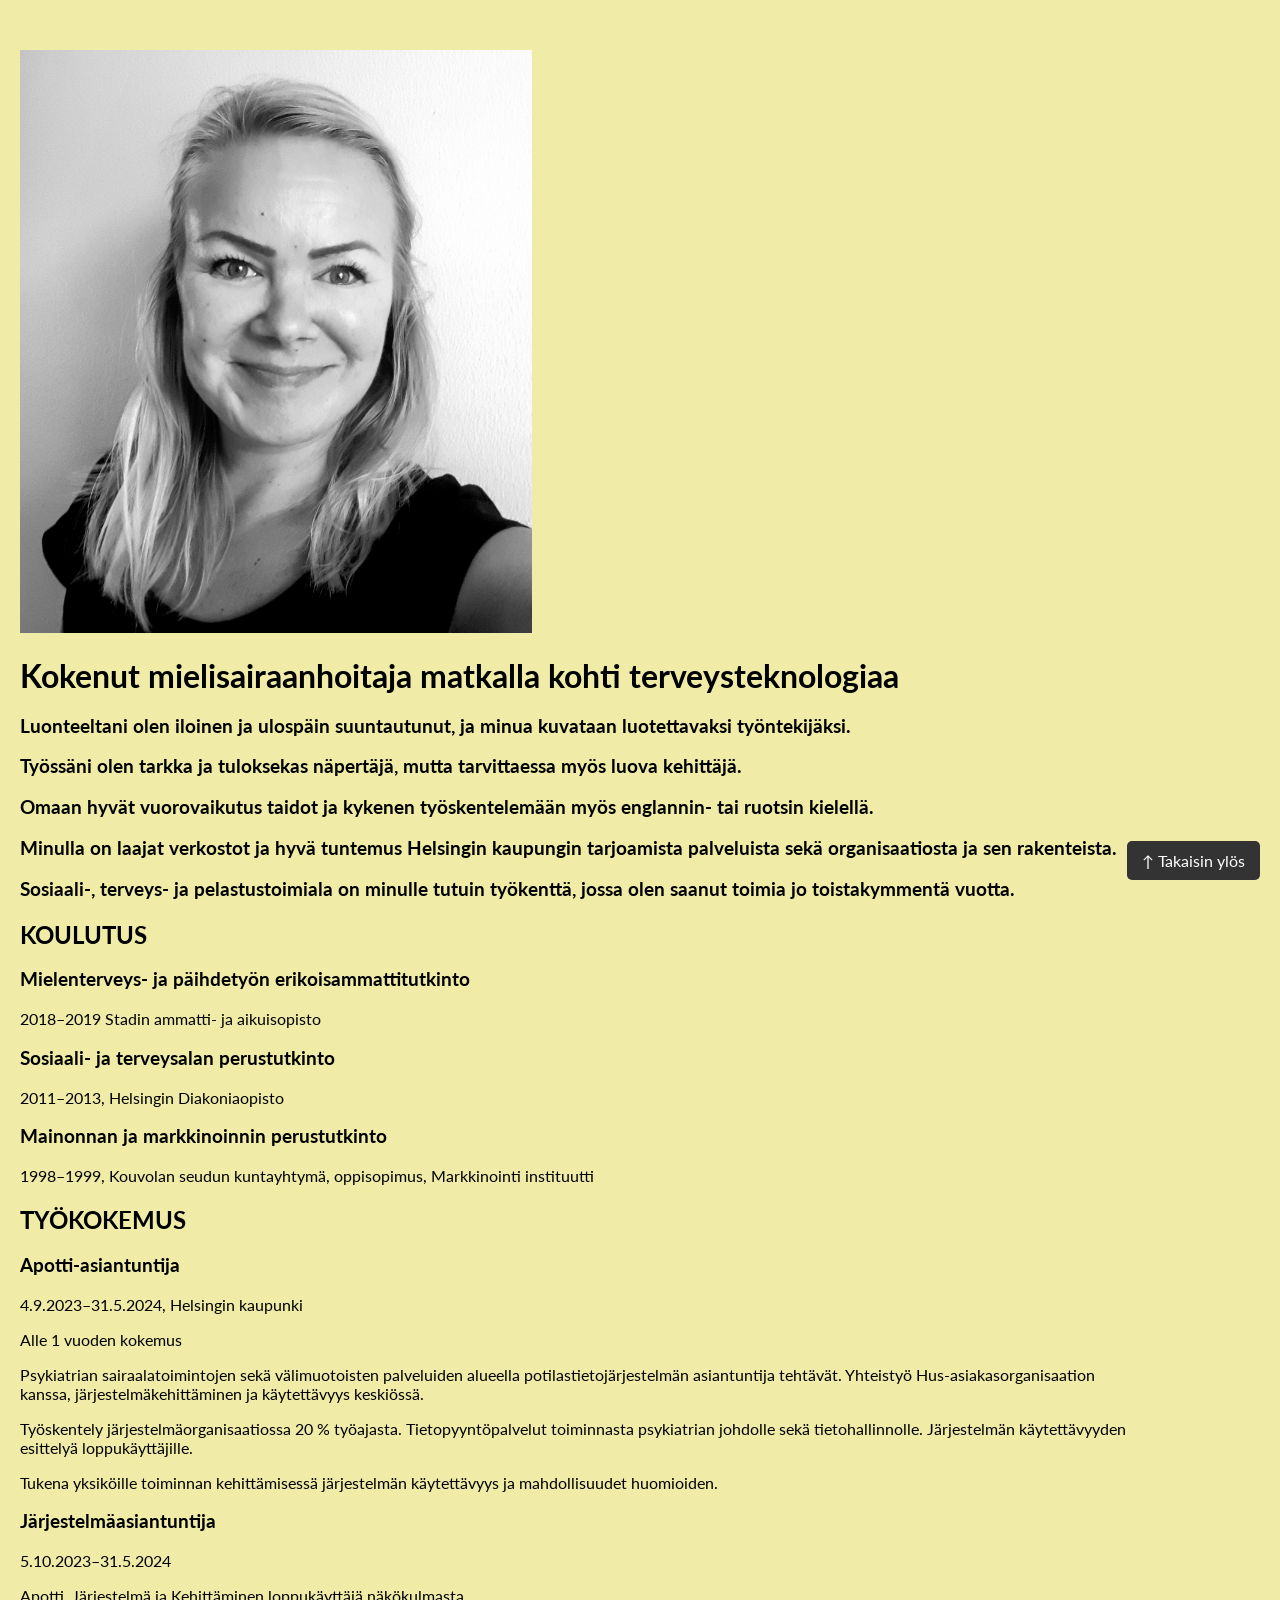
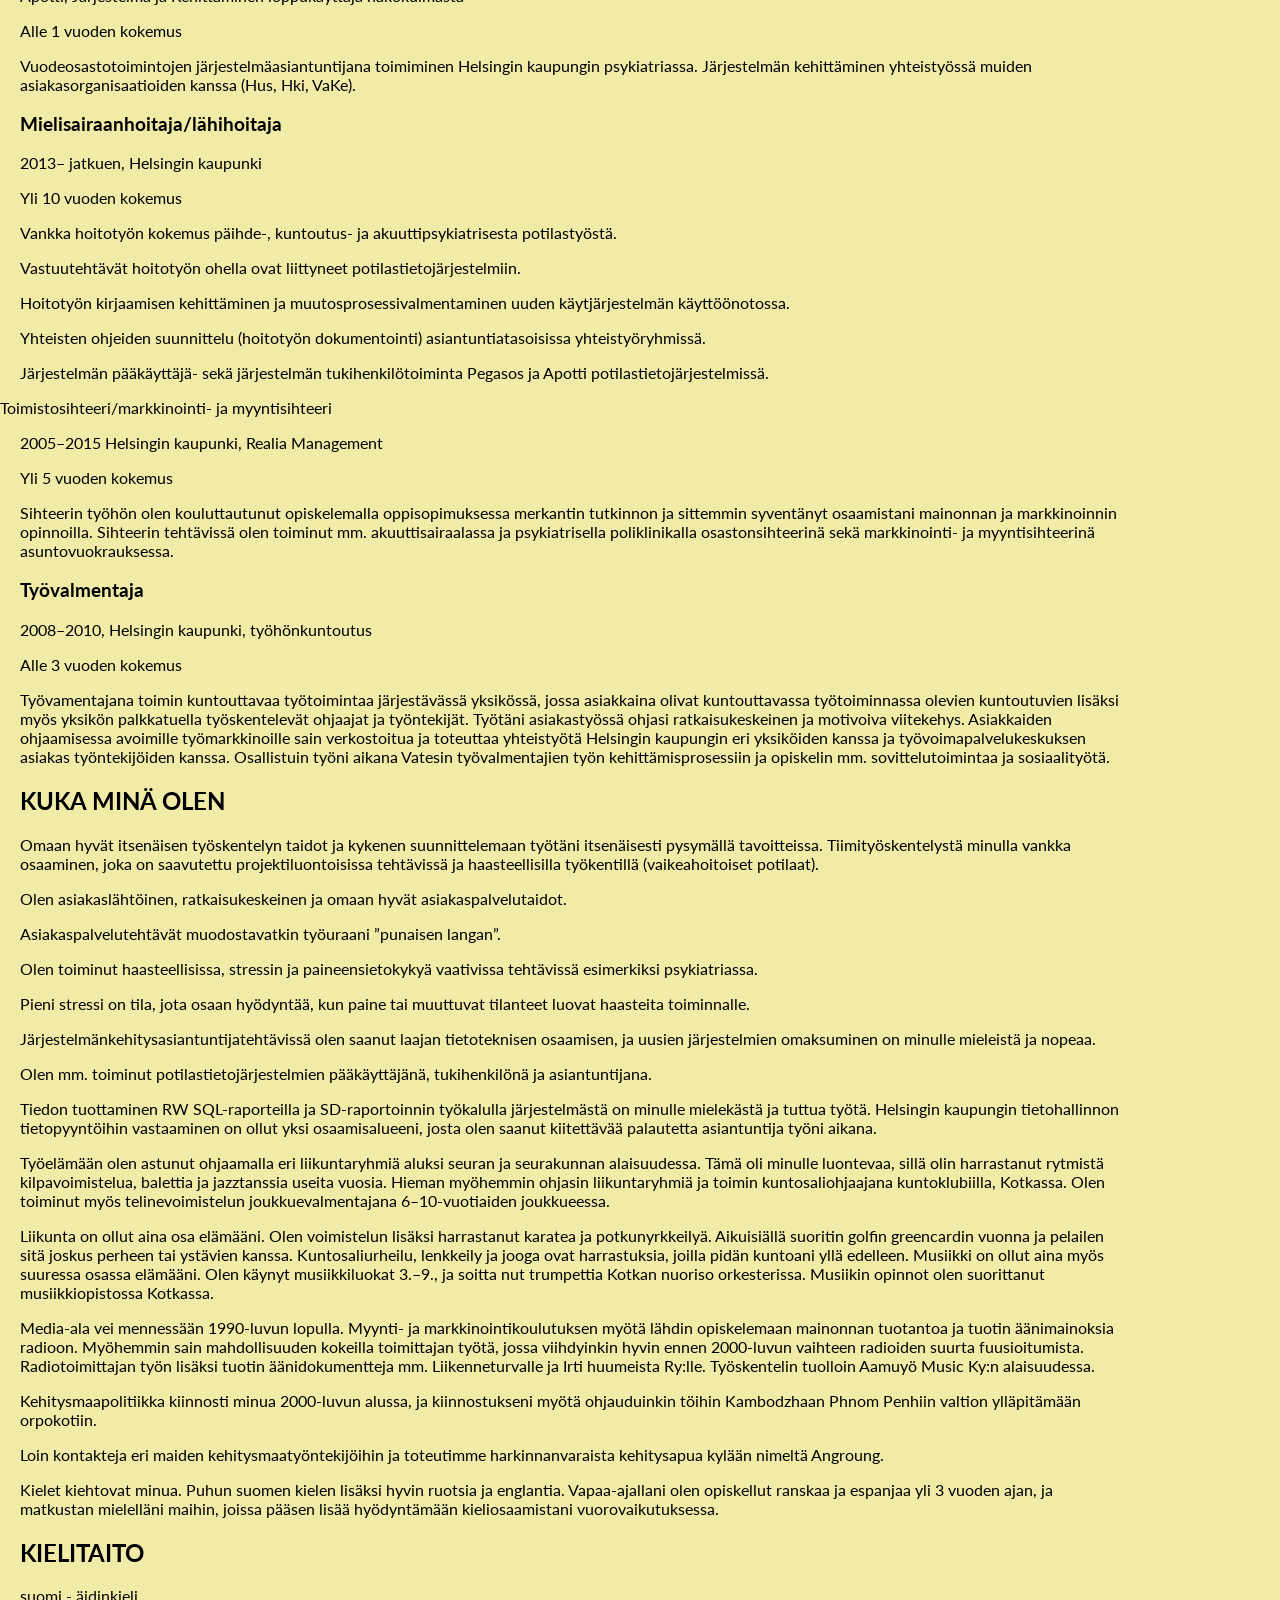
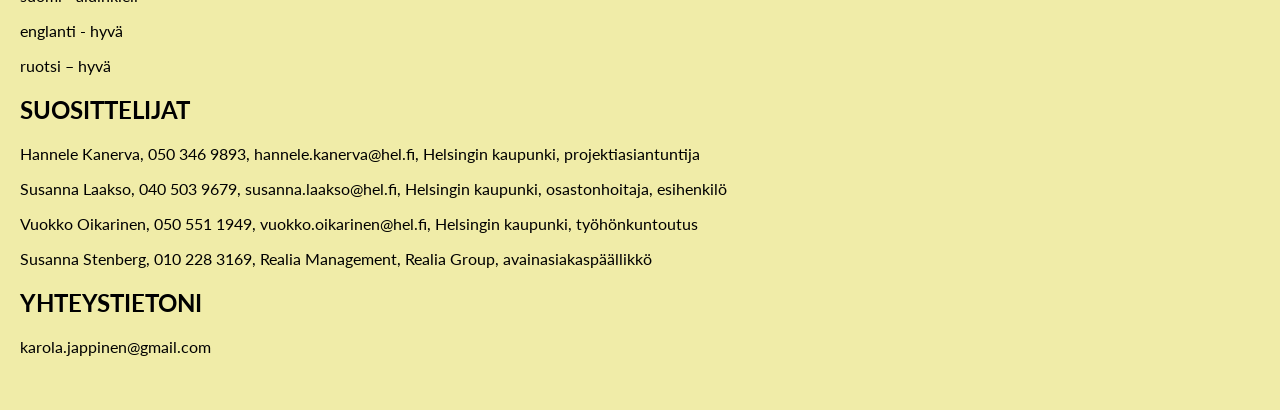
==== index.html @ 5846904f "Update index.html" ====
<!DOCTYPE html>
<html lang="fi">
<head>
  <meta charset="UTF-8">
  <meta name="viewport" content="width=device-width, initial-scale=1.0">
  <title>Karola CV</title>
 <a id="top"></a>  

  <link href="https://fonts.googleapis.com/css2?family=Lato&display=swap" rel="stylesheet">


  <link href="style.css" rel="stylesheet">

  <style>
 
    body {
      font-family: 'Lato', sans-serif;
      background-color: #F0ECA8;
      margin: 0;
      padding: 0;
    }
    h1, h3 {
      margin-left: 20px;
      margin-right: 150px;
    }
    img {
      margin-left: 20px;
      margin-top: 50px;
      width: 40%;
      height: auto;
    }
  </style>
</head>


  <img src="omakuva.jpg" alt="omakuva">
   <main>
    <h1 style="margin-top: 20px; margin-right: 150px; margin-bottom: 20px; margin-left: 20px;">Kokenut mielisairaanhoitaja matkalla kohti terveysteknologiaa</h1>
    <p class>

   
     
       <p></p>
      <h3 style="margin-left: 20px; margin-right: 150px;">Luonteeltani olen iloinen ja ulospäin suuntautunut, ja minua kuvataan luotettavaksi työntekijäksi.</h3>
     <h3 style="margin-left: 20px; margin-right: 150px;">Työssäni olen tarkka ja tuloksekas näpertäjä, mutta tarvittaessa myös luova kehittäjä.</h3>
      <h3 style="margin-left: 20px; margin-right: 150px;">Omaan hyvät vuorovaikutus taidot ja kykenen työskentelemään myös englannin- tai ruotsin kielellä.</h3>  
      <h3 style="margin-left: 20px; margin-right: 150px;">Minulla on laajat verkostot ja hyvä tuntemus Helsingin kaupungin tarjoamista palveluista sekä organisaatiosta ja sen rakenteista.</h3>
     <h3 style="margin-left: 20px; margin-right: 150px;">Sosiaali-, terveys- ja pelastustoimiala on minulle tutuin työkenttä, jossa olen saanut toimia jo toistakymmentä vuotta.</h3>
        <p></p>
        <p></p>
       
      <h2 style="margin-left: 20px; margin-right: 150px;">KOULUTUS</h2>
 
        <p></p>
<h3 style="margin-left: 20px; margin-right: 150px;">Mielenterveys- ja päihdetyön erikoisammattitutkinto</h3>
<p style="margin-left: 20px; margin-right: 150px;">2018–2019 Stadin ammatti- ja aikuisopisto</p>
    <p></p>
<h3 style="margin-left: 20px; margin-right: 150px;">Sosiaali- ja terveysalan perustutkinto</h3>
<p style="margin-left: 20px; margin-right: 150px;">2011–2013, Helsingin Diakoniaopisto</p>
    <p></p>
<h3 style="margin-left: 20px; margin-right: 150px;">Mainonnan ja markkinoinnin perustutkinto</h3>
<p style="margin-left: 20px; margin-right: 150px;">1998–1999, Kouvolan seudun kuntayhtymä, oppisopimus,  Markkinointi instituutti</p>
<p></p>
        <p></p>
<h2 style="margin-left: 20px; margin-right: 150px;">TYÖKOKEMUS</h2>
 <h2class="style="text-align:left">
       <p></p>
<h3 style="margin-left: 20px; margin-right: 150px;">Apotti-asiantuntija</h3>
<p style="margin-left: 20px; margin-right: 150px;">4.9.2023–31.5.2024, Helsingin kaupunki</p>
<p style="margin-left: 20px; margin-right: 150px;">Alle 1 vuoden kokemus</p>
 <p style="margin-left: 20px; margin-right: 150px;">Psykiatrian sairaalatoimintojen sekä välimuotoisten palveluiden alueella potilastietojärjestelmän asiantuntija tehtävät. Yhteistyö Hus-asiakasorganisaation kanssa, järjestelmäkehittäminen ja käytettävyys keskiössä.</p>
 <p style="margin-left: 20px; margin-right: 150px;">Työskentely järjestelmäorganisaatiossa 20 % työajasta. Tietopyyntöpalvelut toiminnasta psykiatrian johdolle sekä tietohallinnolle. Järjestelmän käytettävyyden esittelyä loppukäyttäjille.</p>
 <p style="margin-left: 20px; margin-right: 150px;">Tukena yksiköille toiminnan kehittämisessä järjestelmän käytettävyys ja mahdollisuudet huomioiden.</p>
  <p></p>
       
<h3 style="margin-left: 20px; margin-right: 150px;">Järjestelmäasiantuntija</h3>
<p style="margin-left: 20px; margin-right: 150px;">5.10.2023–31.5.2024</p>
<p style="margin-left: 20px; margin-right: 150px;">Apotti, Järjestelmä ja Kehittäminen loppukäyttäjä näkökulmasta</p>
<p style="margin-left: 20px; margin-right: 150px;">Alle 1 vuoden kokemus</p>
<p></p>
<p style="margin-left: 20px; margin-right: 150px;">Vuodeosastotoimintojen järjestelmäasiantuntijana toimiminen Helsingin kaupungin psykiatriassa.
Järjestelmän kehittäminen yhteistyössä muiden asiakasorganisaatioiden kanssa (Hus, Hki, VaKe).</p>
<p></p>
       
<h3 style="margin-left: 20px; margin-right: 150px;">Mielisairaanhoitaja/lähihoitaja</h3>
<p style="margin-left: 20px; margin-right: 150px;">2013– jatkuen, Helsingin kaupunki</p>
<p style="margin-left: 20px; margin-right: 150px;">Yli 10 vuoden kokemus</p>
<p></p>      
<p style="margin-left: 20px; margin-right: 150px;">Vankka hoitotyön kokemus päihde-, kuntoutus- ja akuuttipsykiatrisesta potilastyöstä.</p>
<p style="margin-left: 20px; margin-right: 150px;">Vastuutehtävät hoitotyön ohella ovat liittyneet potilastietojärjestelmiin.</p>
<p style="margin-left: 20px; margin-right: 150px;">Hoitotyön kirjaamisen kehittäminen ja muutosprosessivalmentaminen uuden käytjärjestelmän käyttöönotossa.</p>
<p style="margin-left: 20px; margin-right: 150px;">Yhteisten ohjeiden suunnittelu (hoitotyön dokumentointi) asiantuntiatasoisissa yhteistyöryhmissä.</p>
<p style="margin-left: 20px; margin-right: 150px;">Järjestelmän pääkäyttäjä- sekä järjestelmän tukihenkilötoiminta Pegasos ja Apotti potilastietojärjestelmissä.</p>
<p></p
     
<h3 style="margin-left: 20px; margin-right: 150px;">Toimistosihteeri/markkinointi- ja myyntisihteeri</h3>
<p style="margin-left: 20px; margin-right: 150px;">2005–2015 Helsingin kaupunki, Realia Management</p>
<p style="margin-left: 20px; margin-right: 150px;">Yli 5 vuoden kokemus</p>
<p></p>
<p style="margin-left: 20px; margin-right: 150px;">Sihteerin työhön olen kouluttautunut opiskelemalla oppisopimuksessa merkantin tutkinnon ja sittemmin syventänyt osaamistani mainonnan ja markkinoinnin opinnoilla.
Sihteerin tehtävissä olen toiminut mm. akuuttisairaalassa ja psykiatrisella poliklinikalla osastonsihteerinä sekä markkinointi- ja myyntisihteerinä asuntovuokrauksessa.</p>
<p></p>
       
<h3 style="margin-left: 20px; margin-right: 150px;">Työvalmentaja</h3>
<p style="margin-left: 20px; margin-right: 150px;">2008–2010, Helsingin kaupunki, työhönkuntoutus</p>
<p style="margin-left: 20px; margin-right: 150px;">Alle 3 vuoden kokemus</p>
<p></p>
<p style="margin-left: 20px; margin-right: 150px;">Työvamentajana toimin kuntouttavaa työtoimintaa järjestävässä yksikössä, jossa asiakkaina olivat kuntouttavassa työtoiminnassa olevien kuntoutuvien lisäksi myös
yksikön palkkatuella työskentelevät ohjaajat ja työntekijät. Työtäni asiakastyössä ohjasi ratkaisukeskeinen ja motivoiva viitekehys.
Asiakkaiden ohjaamisessa avoimille työmarkkinoille sain verkostoitua ja toteuttaa yhteistyötä Helsingin kaupungin eri yksiköiden kanssa ja työvoimapalvelukeskuksen asiakas
työntekijöiden kanssa. Osallistuin työni aikana Vatesin työvalmentajien työn kehittämisprosessiin ja opiskelin mm. sovittelutoimintaa ja sosiaalityötä.</p>
<p></p>

<h2 style="margin-left: 20px; margin-right: 150px;">KUKA MINÄ OLEN</h2>
   <p style="margin-left: 20px; margin-right: 150px;">Omaan hyvät itsenäisen työskentelyn taidot ja kykenen suunnittelemaan työtäni itsenäisesti pysymällä tavoitteissa.
        Tiimityöskentelystä minulla vankka osaaminen, joka on saavutettu projektiluontoisissa tehtävissä ja haasteellisilla työkentillä (vaikeahoitoiset potilaat).</p>
        <p style="margin-left: 20px; margin-right: 150px;">Olen asiakaslähtöinen, ratkaisukeskeinen ja omaan hyvät asiakaspalvelutaidot.
        <p style="margin-left: 20px; margin-right: 150px;">Asiakaspalvelutehtävät muodostavatkin työuraani ”punaisen langan”.</p>
        <p style="margin-left: 20px; margin-right: 150px;">Olen toiminut haasteellisissa, stressin ja paineensietokykyä vaativissa tehtävissä esimerkiksi psykiatriassa. </p>
        <p style="margin-left: 20px; margin-right: 150px;">Pieni stressi on tila, jota osaan hyödyntää, kun paine tai muuttuvat tilanteet luovat haasteita toiminnalle.</p>
    <p style="margin-left: 20px; margin-right: 150px;">Järjestelmänkehitysasiantuntijatehtävissä olen saanut laajan tietoteknisen osaamisen, ja uusien järjestelmien omaksuminen on minulle mieleistä ja nopeaa.</p>
        <p style="margin-left: 20px; margin-right: 150px;">Olen mm. toiminut potilastietojärjestelmien pääkäyttäjänä, tukihenkilönä ja asiantuntijana.</p>
       
        <p style="margin-left: 20px; margin-right: 150px;">Tiedon tuottaminen RW SQL-raporteilla ja SD-raportoinnin työkalulla järjestelmästä on minulle mielekästä ja tuttua työtä. Helsingin kaupungin tietohallinnon tietopyyntöihin vastaaminen on ollut yksi osaamisalueeni, josta olen saanut kiitettävää palautetta asiantuntija työni aikana.</p>
<p></p> <p></p>
       
        <p style="margin-left: 20px; margin-right: 150px;">Työelämään olen astunut ohjaamalla eri liikuntaryhmiä aluksi seuran ja seurakunnan alaisuudessa. Tämä oli minulle luontevaa, sillä olin harrastanut rytmistä kilpavoimistelua, balettia ja jazztanssia
useita vuosia. Hieman myöhemmin ohjasin liikuntaryhmiä ja toimin kuntosaliohjaajana kuntoklubiilla, Kotkassa. Olen toiminut myös telinevoimistelun joukkuevalmentajana 6–10-vuotiaiden
joukkueessa.</p>
       
<p style="margin-left: 20px; margin-right: 150px;">Liikunta on ollut aina osa elämääni. Olen voimistelun lisäksi harrastanut karatea ja potkunyrkkeilyä. Aikuisiällä suoritin golfin greencardin vuonna ja pelailen sitä joskus perheen tai ystävien kanssa.
Kuntosaliurheilu, lenkkeily ja jooga ovat harrastuksia, joilla pidän kuntoani yllä edelleen. Musiikki on ollut aina myös suuressa osassa elämääni. Olen käynyt musiikkiluokat 3.–9., ja soitta
nut trumpettia Kotkan nuoriso orkesterissa. Musiikin opinnot olen suorittanut musiikkiopistossa Kotkassa.</p>  
<p style="margin-left: 20px; margin-right: 150px;">Media-ala vei mennessään 1990-luvun lopulla. Myynti- ja markkinointikoulutuksen myötä lähdin opiskelemaan mainonnan tuotantoa ja tuotin äänimainoksia radioon.
        Myöhemmin sain mahdollisuuden kokeilla toimittajan työtä, jossa viihdyinkin hyvin ennen 2000-luvun vaihteen radioiden suurta fuusioitumista.
        Radiotoimittajan työn lisäksi tuotin äänidokumentteja mm. Liikenneturvalle ja Irti huumeista Ry:lle. Työskentelin tuolloin Aamuyö Music Ky:n alaisuudessa.</p>
<p></p>
        <p  style="margin-left: 20px; margin-right: 150px;">Kehitysmaapolitiikka kiinnosti minua 2000-luvun alussa, ja kiinnostukseni myötä ohjauduinkin töihin Kambodzhaan Phnom Penhiin valtion ylläpitämään orpokotiin.</p>
<p style="margin-left: 20px; margin-right: 150px;">Loin kontakteja eri maiden kehitysmaatyöntekijöihin ja toteutimme harkinnanvaraista kehitysapua kylään nimeltä Angroung.</p>
       
<p style="margin-left: 20px; margin-right: 150px;">Kielet kiehtovat minua. Puhun suomen kielen lisäksi hyvin ruotsia ja englantia. Vapaa-ajallani olen opiskellut ranskaa ja espanjaa yli 3 vuoden ajan, ja matkustan mielelläni maihin, 
  joissa pääsen lisää hyödyntämään kieliosaamistani vuorovaikutuksessa.</p>
  <p></p>    
<h2 style="margin-left: 20px; margin-right: 150px;">KIELITAITO</h2>
   <p></p>        
<p style="margin-left: 20px; margin-right: 150px;">suomi - äidinkieli</p>
<p style="margin-left: 20px; margin-right: 150px;">englanti - hyvä</p>
<p style="margin-left: 20px; margin-right: 150px;">ruotsi – hyvä </p>  
<p></p>
<h2 style="margin-left: 20px; margin-right: 150px;">SUOSITTELIJAT</h2>
      <p></p>      
    <p style="margin-left: 20px; margin-right: 150px;">Hannele Kanerva, 050 346 9893, hannele.kanerva@hel.fi, Helsingin kaupunki, projektiasiantuntija<p/>
<p style="margin-left: 20px; margin-right: 150px;">Susanna Laakso, 040 503 9679, susanna.laakso@hel.fi, Helsingin kaupunki, osastonhoitaja, esihenkilö<p/>
<p style="margin-left: 20px; margin-right: 150px;">Vuokko Oikarinen, 050 551 1949, vuokko.oikarinen@hel.fi, Helsingin kaupunki, työhönkuntoutus<p/>
<p style="margin-left: 20px; margin-right: 150px;">Susanna Stenberg, 010 228 3169, Realia Management, Realia Group, avainasiakaspäällikkö<p/>
      <p></p>
<h2 style="margin-left: 20px; margin-right: 150px;">YHTEYSTIETONI</h2>
        <p style="margin-left: 20px; margin-right: 150px;">karola.jappinen@gmail.com</p>
<a href="#top" style="
  position: fixed;
  bottom: 20px;
  right: 20px;
  background-color: #333;
  color: white;
  padding: 10px 15px;
  border-radius: 5px;
  text-decoration: none;
  font-family: 'Lato', sans-serif;
">
  ↑ Takaisin ylös
</a>
            
</main>           
</body>
</html>
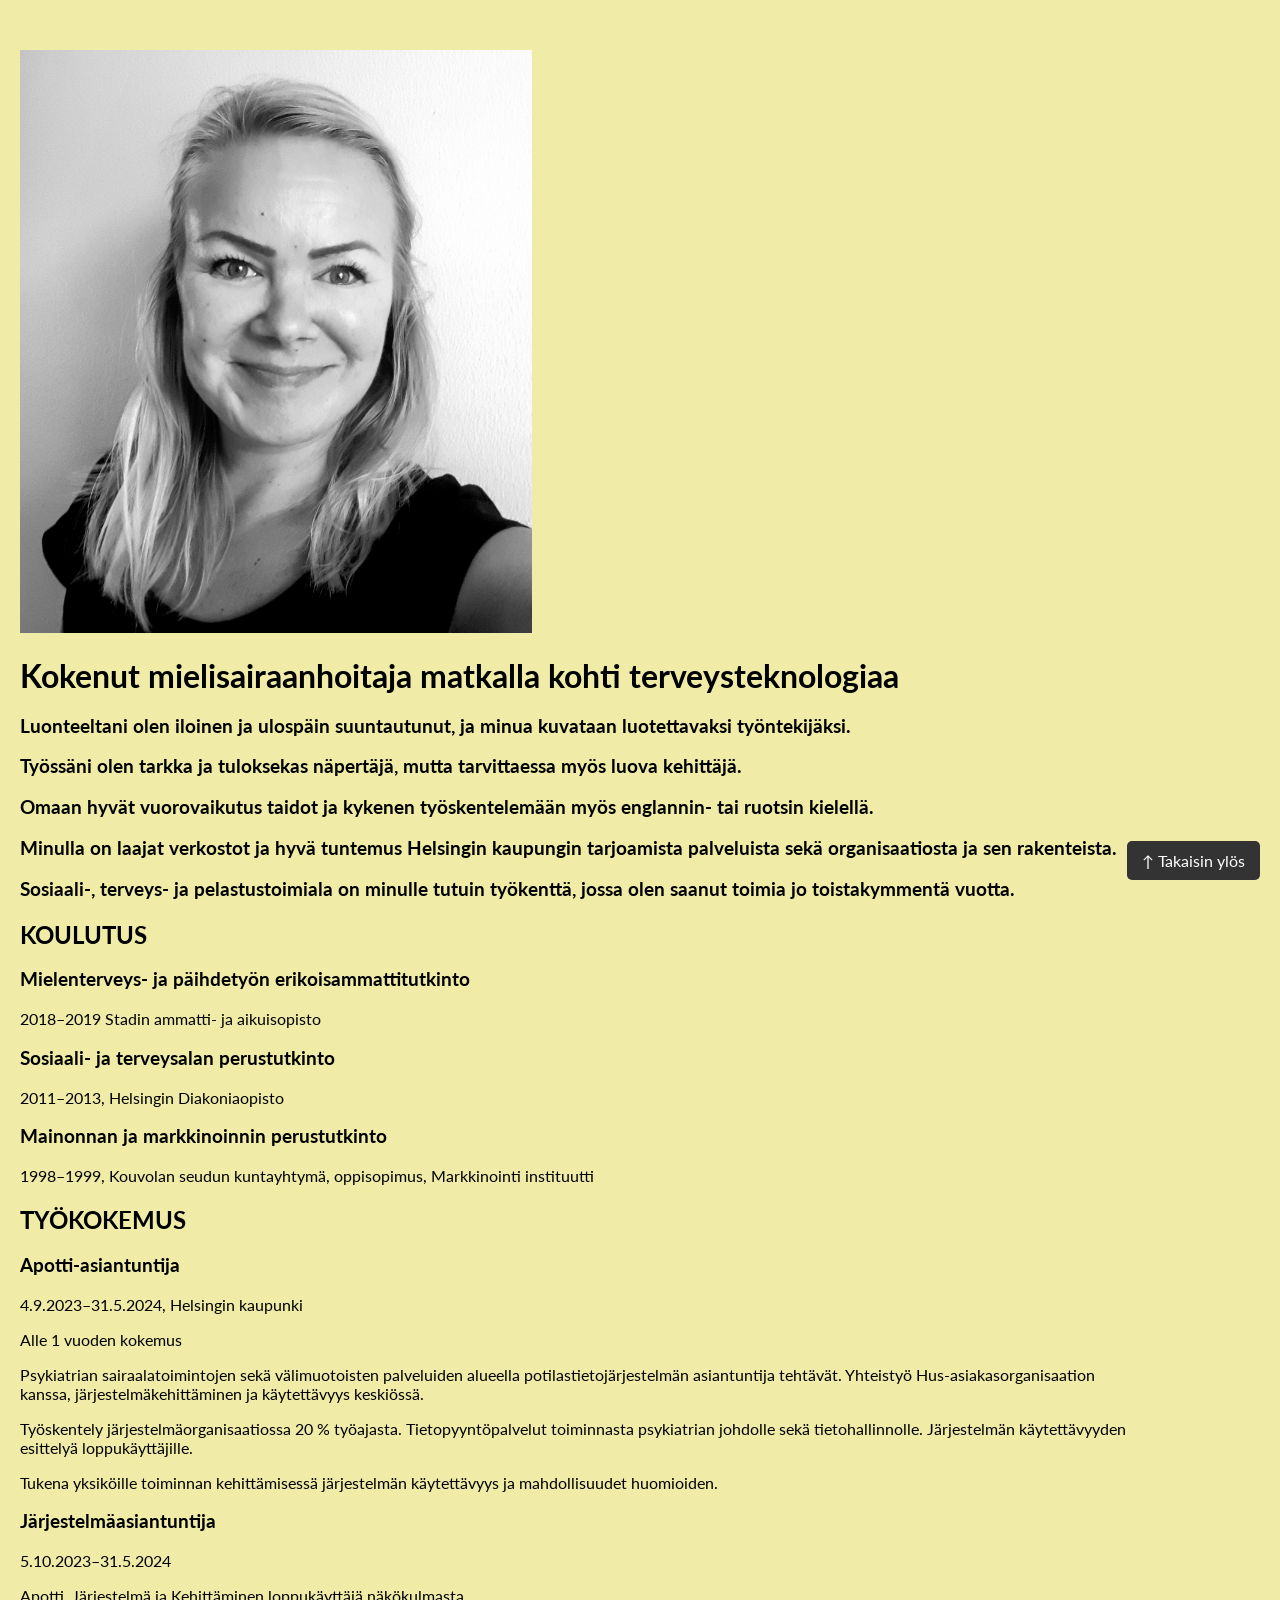
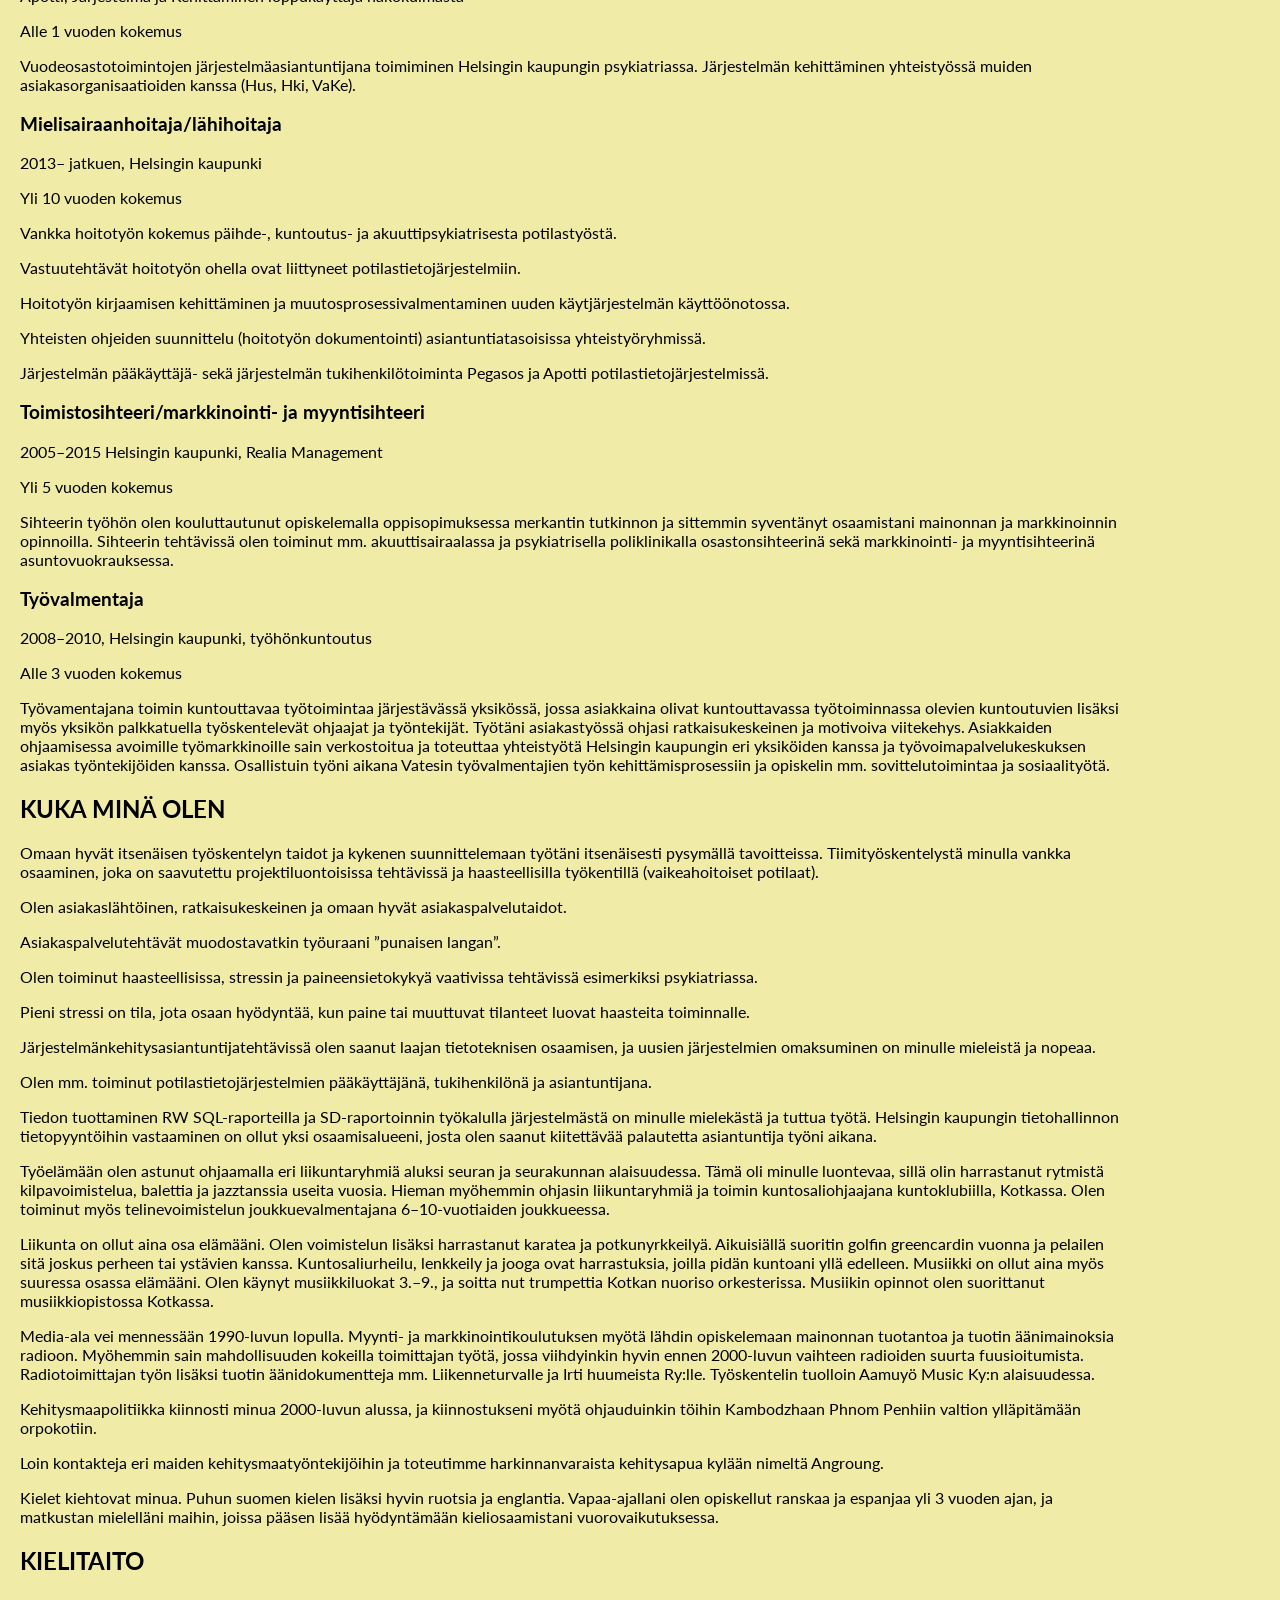
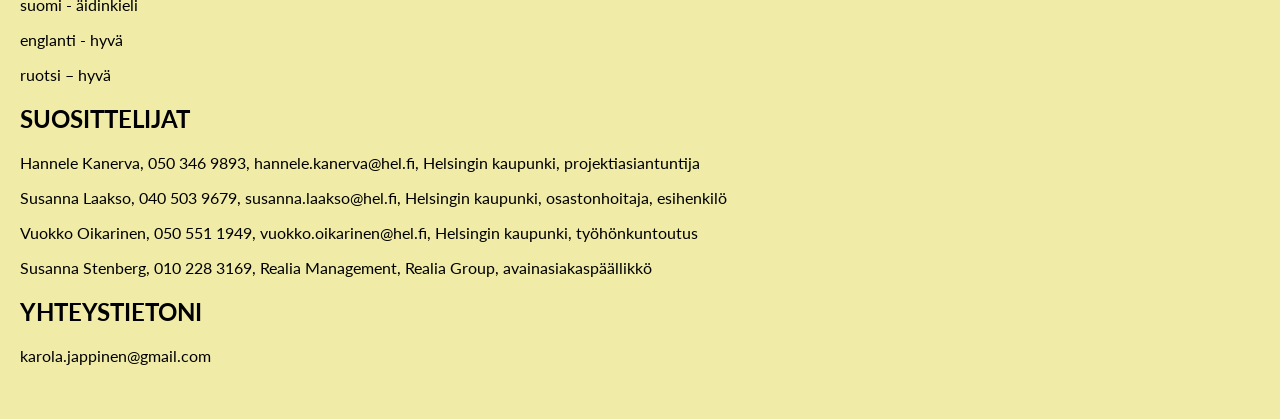
==== commit d905212c: "Update index.html" ====
--- a/index.html
+++ b/index.html
@@ -91,8 +91,7 @@
 <p style="margin-left: 20px; margin-right: 150px;">Hoitotyön kirjaamisen kehittäminen ja muutosprosessivalmentaminen uuden käytjärjestelmän käyttöönotossa.</p>
 <p style="margin-left: 20px; margin-right: 150px;">Yhteisten ohjeiden suunnittelu (hoitotyön dokumentointi) asiantuntiatasoisissa yhteistyöryhmissä.</p>
 <p style="margin-left: 20px; margin-right: 150px;">Järjestelmän pääkäyttäjä- sekä järjestelmän tukihenkilötoiminta Pegasos ja Apotti potilastietojärjestelmissä.</p>
-<p></p
-     
+<p></p>
 <h3 style="margin-left: 20px; margin-right: 150px;">Toimistosihteeri/markkinointi- ja myyntisihteeri</h3>
 <p style="margin-left: 20px; margin-right: 150px;">2005–2015 Helsingin kaupunki, Realia Management</p>
 <p style="margin-left: 20px; margin-right: 150px;">Yli 5 vuoden kokemus</p>
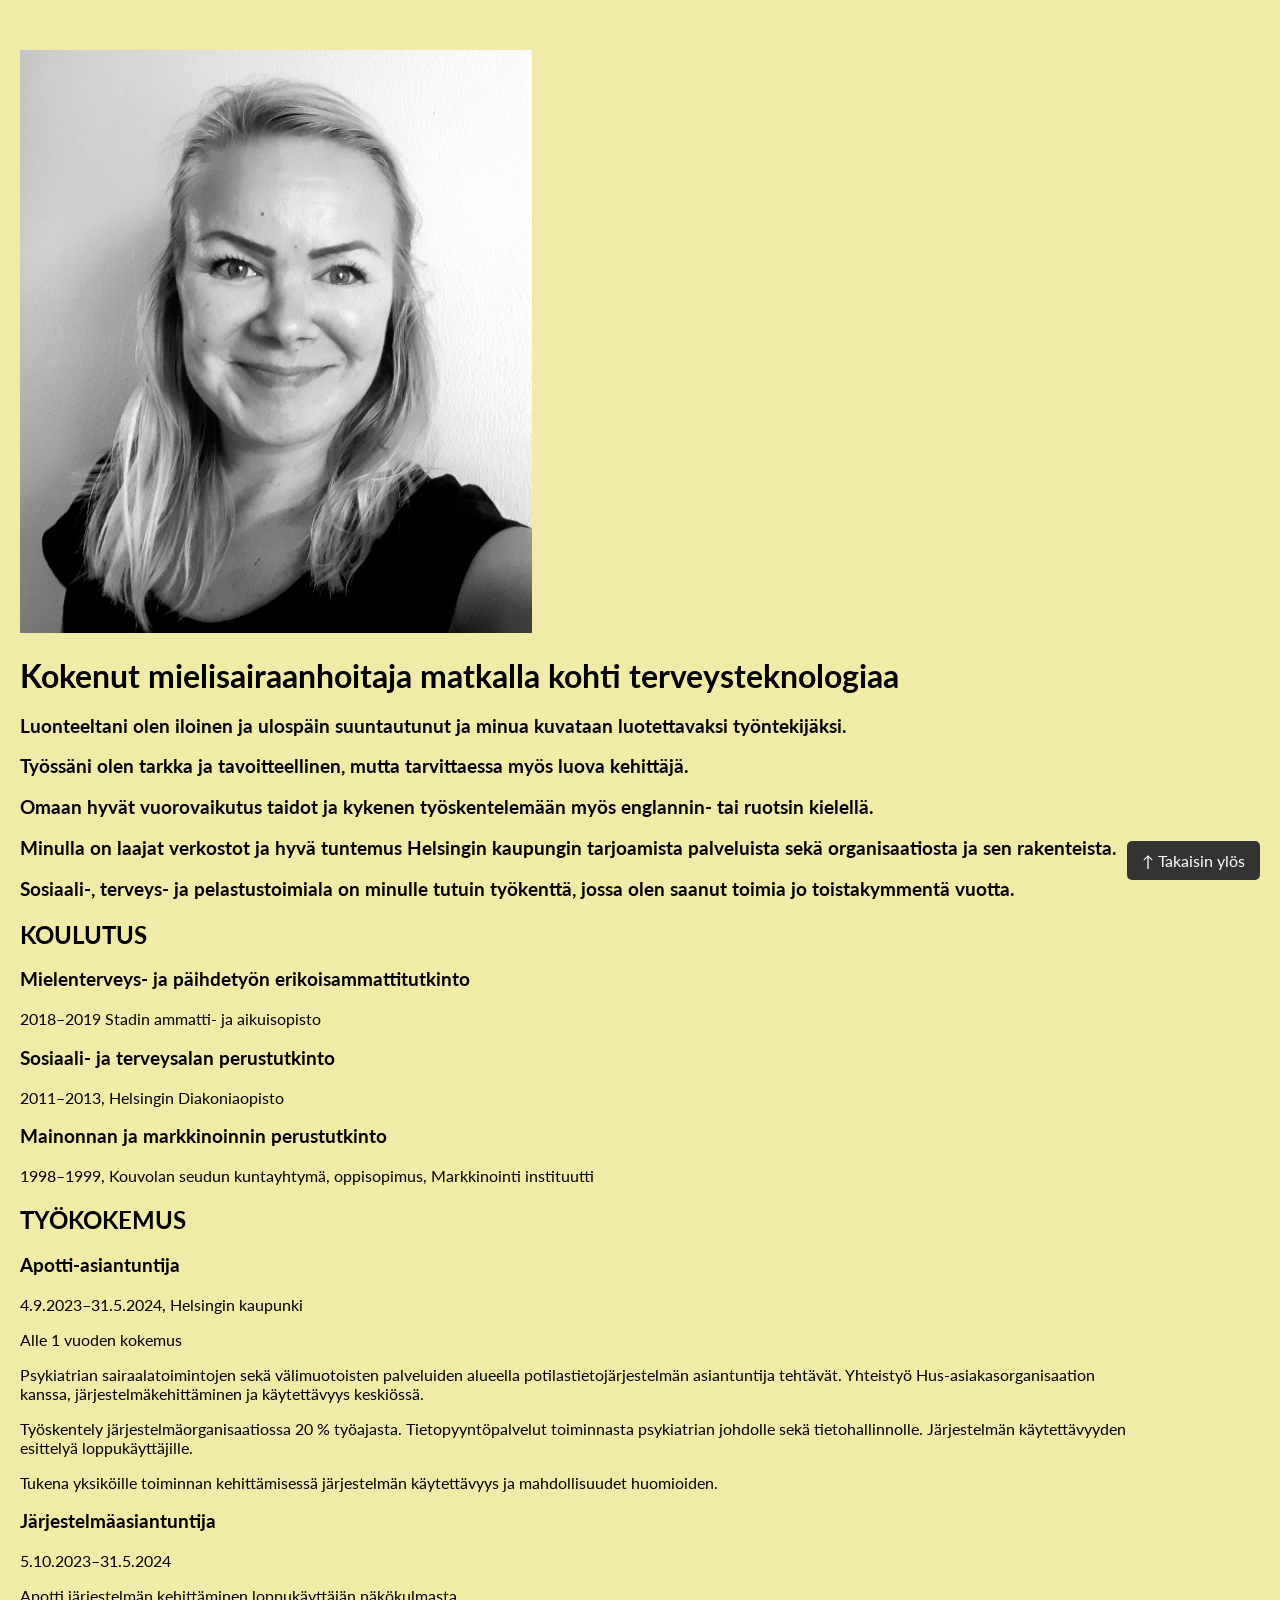
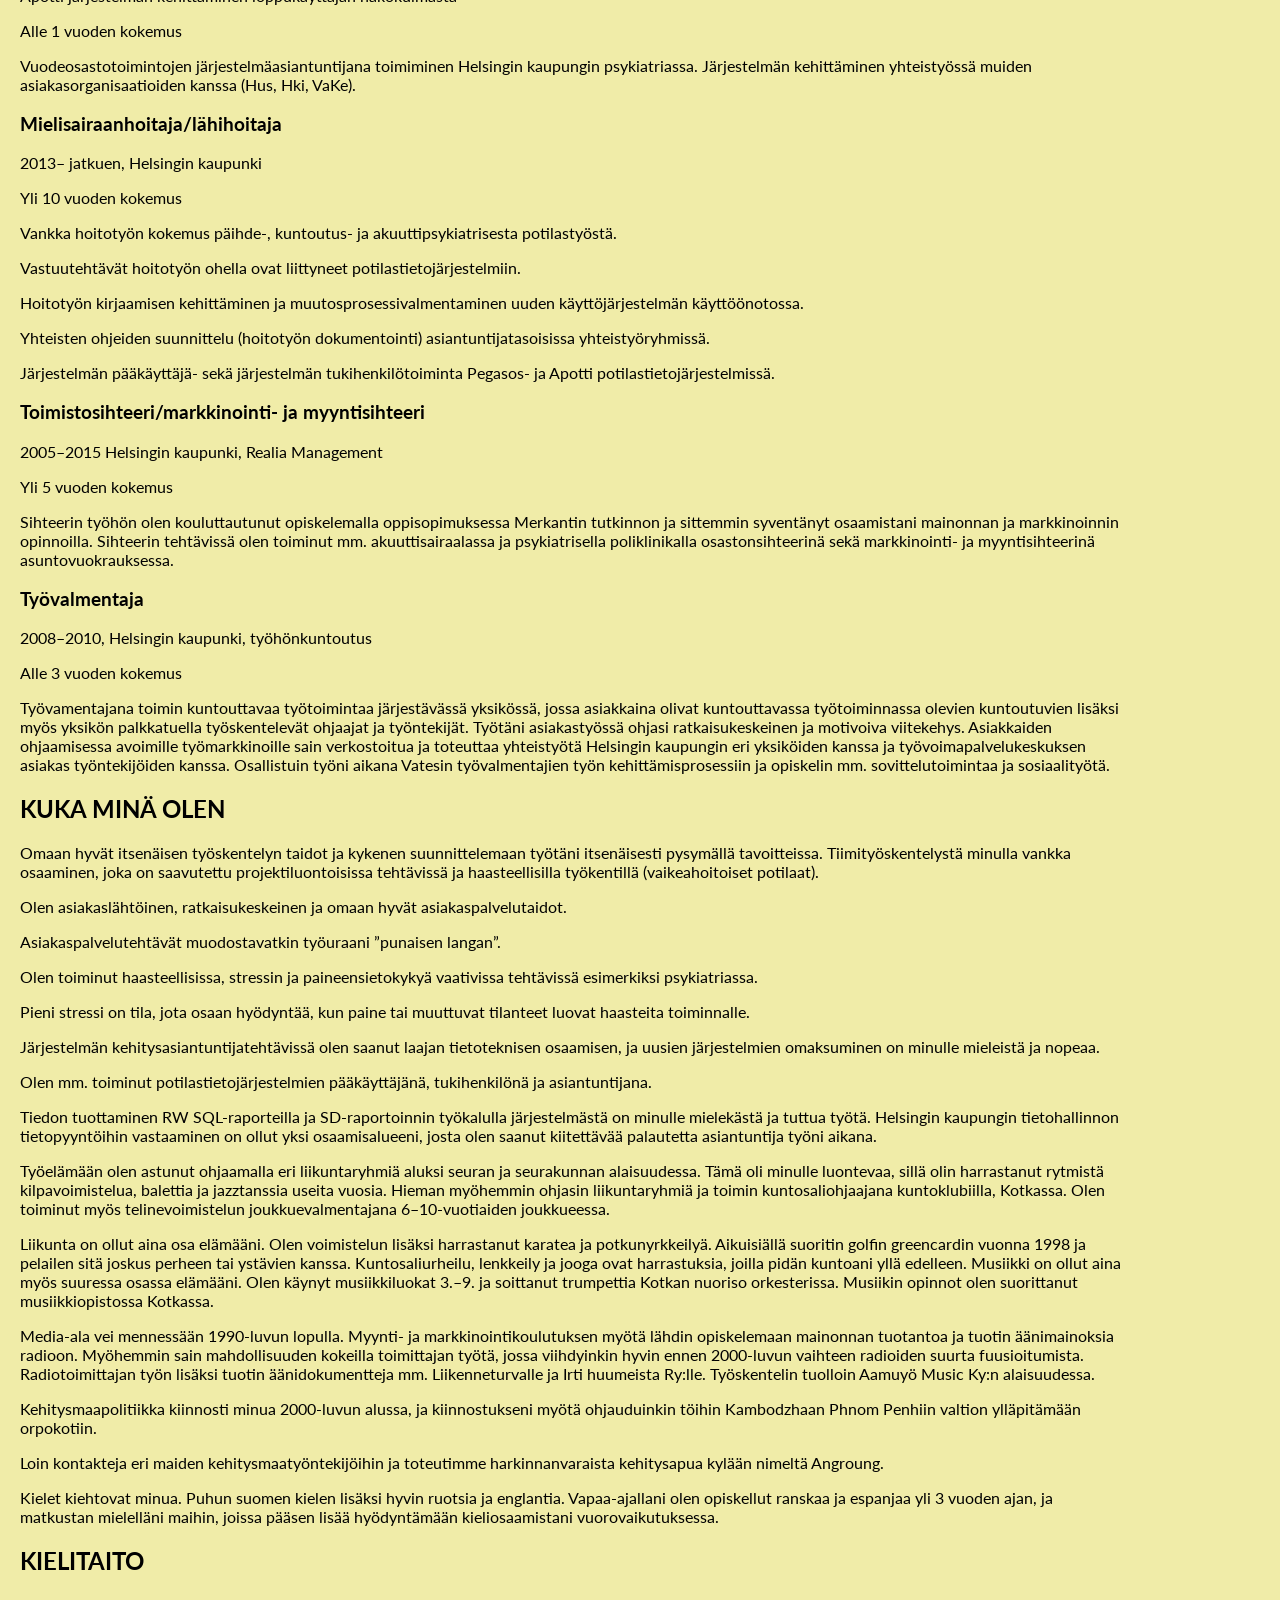
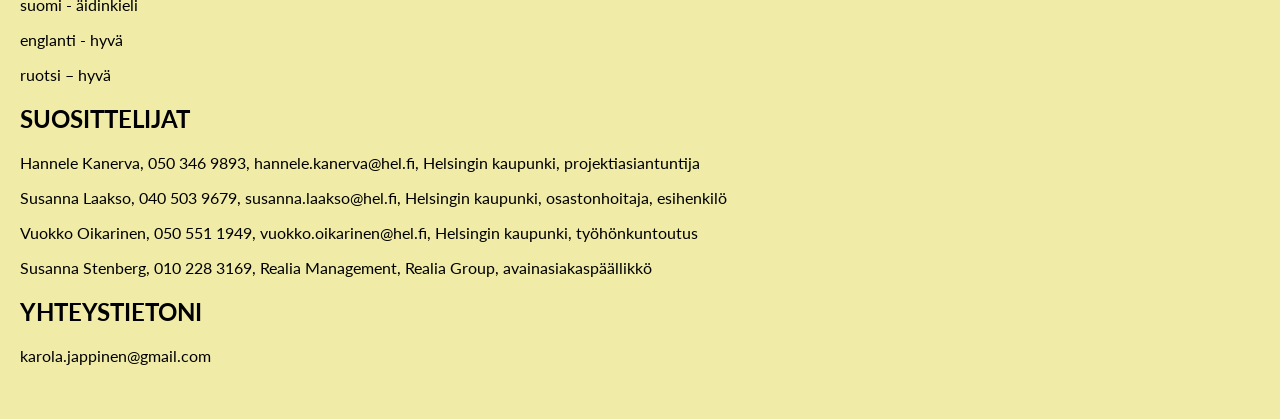
==== commit 446e1db7: "Update index.html" ====
--- a/index.html
+++ b/index.html
@@ -41,8 +41,8 @@
    
      
        <p></p>
-      <h3 style="margin-left: 20px; margin-right: 150px;">Luonteeltani olen iloinen ja ulospäin suuntautunut, ja minua kuvataan luotettavaksi työntekijäksi.</h3>
-     <h3 style="margin-left: 20px; margin-right: 150px;">Työssäni olen tarkka ja tuloksekas näpertäjä, mutta tarvittaessa myös luova kehittäjä.</h3>
+      <h3 style="margin-left: 20px; margin-right: 150px;">Luonteeltani olen iloinen ja ulospäin suuntautunut ja minua kuvataan luotettavaksi työntekijäksi.</h3>
+     <h3 style="margin-left: 20px; margin-right: 150px;">Työssäni olen tarkka ja tavoitteellinen, mutta tarvittaessa myös luova kehittäjä.</h3>
       <h3 style="margin-left: 20px; margin-right: 150px;">Omaan hyvät vuorovaikutus taidot ja kykenen työskentelemään myös englannin- tai ruotsin kielellä.</h3>  
       <h3 style="margin-left: 20px; margin-right: 150px;">Minulla on laajat verkostot ja hyvä tuntemus Helsingin kaupungin tarjoamista palveluista sekä organisaatiosta ja sen rakenteista.</h3>
      <h3 style="margin-left: 20px; margin-right: 150px;">Sosiaali-, terveys- ja pelastustoimiala on minulle tutuin työkenttä, jossa olen saanut toimia jo toistakymmentä vuotta.</h3>
@@ -75,7 +75,7 @@
        
 <h3 style="margin-left: 20px; margin-right: 150px;">Järjestelmäasiantuntija</h3>
 <p style="margin-left: 20px; margin-right: 150px;">5.10.2023–31.5.2024</p>
-<p style="margin-left: 20px; margin-right: 150px;">Apotti, Järjestelmä ja Kehittäminen loppukäyttäjä näkökulmasta</p>
+<p style="margin-left: 20px; margin-right: 150px;">Apotti järjestelmän kehittäminen loppukäyttäjän näkökulmasta</p>
 <p style="margin-left: 20px; margin-right: 150px;">Alle 1 vuoden kokemus</p>
 <p></p>
 <p style="margin-left: 20px; margin-right: 150px;">Vuodeosastotoimintojen järjestelmäasiantuntijana toimiminen Helsingin kaupungin psykiatriassa.
@@ -88,15 +88,15 @@
 <p></p>      
 <p style="margin-left: 20px; margin-right: 150px;">Vankka hoitotyön kokemus päihde-, kuntoutus- ja akuuttipsykiatrisesta potilastyöstä.</p>
 <p style="margin-left: 20px; margin-right: 150px;">Vastuutehtävät hoitotyön ohella ovat liittyneet potilastietojärjestelmiin.</p>
-<p style="margin-left: 20px; margin-right: 150px;">Hoitotyön kirjaamisen kehittäminen ja muutosprosessivalmentaminen uuden käytjärjestelmän käyttöönotossa.</p>
-<p style="margin-left: 20px; margin-right: 150px;">Yhteisten ohjeiden suunnittelu (hoitotyön dokumentointi) asiantuntiatasoisissa yhteistyöryhmissä.</p>
-<p style="margin-left: 20px; margin-right: 150px;">Järjestelmän pääkäyttäjä- sekä järjestelmän tukihenkilötoiminta Pegasos ja Apotti potilastietojärjestelmissä.</p>
+<p style="margin-left: 20px; margin-right: 150px;">Hoitotyön kirjaamisen kehittäminen ja muutosprosessivalmentaminen uuden käyttöjärjestelmän käyttöönotossa.</p>
+<p style="margin-left: 20px; margin-right: 150px;">Yhteisten ohjeiden suunnittelu (hoitotyön dokumentointi) asiantuntijatasoisissa yhteistyöryhmissä.</p>
+<p style="margin-left: 20px; margin-right: 150px;">Järjestelmän pääkäyttäjä- sekä järjestelmän tukihenkilötoiminta Pegasos- ja Apotti potilastietojärjestelmissä.</p>
 <p></p>
 <h3 style="margin-left: 20px; margin-right: 150px;">Toimistosihteeri/markkinointi- ja myyntisihteeri</h3>
 <p style="margin-left: 20px; margin-right: 150px;">2005–2015 Helsingin kaupunki, Realia Management</p>
 <p style="margin-left: 20px; margin-right: 150px;">Yli 5 vuoden kokemus</p>
 <p></p>
-<p style="margin-left: 20px; margin-right: 150px;">Sihteerin työhön olen kouluttautunut opiskelemalla oppisopimuksessa merkantin tutkinnon ja sittemmin syventänyt osaamistani mainonnan ja markkinoinnin opinnoilla.
+<p style="margin-left: 20px; margin-right: 150px;">Sihteerin työhön olen kouluttautunut opiskelemalla oppisopimuksessa Merkantin tutkinnon ja sittemmin syventänyt osaamistani mainonnan ja markkinoinnin opinnoilla.
 Sihteerin tehtävissä olen toiminut mm. akuuttisairaalassa ja psykiatrisella poliklinikalla osastonsihteerinä sekä markkinointi- ja myyntisihteerinä asuntovuokrauksessa.</p>
 <p></p>
        
@@ -117,7 +117,7 @@
         <p style="margin-left: 20px; margin-right: 150px;">Asiakaspalvelutehtävät muodostavatkin työuraani ”punaisen langan”.</p>
         <p style="margin-left: 20px; margin-right: 150px;">Olen toiminut haasteellisissa, stressin ja paineensietokykyä vaativissa tehtävissä esimerkiksi psykiatriassa. </p>
         <p style="margin-left: 20px; margin-right: 150px;">Pieni stressi on tila, jota osaan hyödyntää, kun paine tai muuttuvat tilanteet luovat haasteita toiminnalle.</p>
-    <p style="margin-left: 20px; margin-right: 150px;">Järjestelmänkehitysasiantuntijatehtävissä olen saanut laajan tietoteknisen osaamisen, ja uusien järjestelmien omaksuminen on minulle mieleistä ja nopeaa.</p>
+    <p style="margin-left: 20px; margin-right: 150px;">Järjestelmän kehitysasiantuntijatehtävissä olen saanut laajan tietoteknisen osaamisen, ja uusien järjestelmien omaksuminen on minulle mieleistä ja nopeaa.</p>
         <p style="margin-left: 20px; margin-right: 150px;">Olen mm. toiminut potilastietojärjestelmien pääkäyttäjänä, tukihenkilönä ja asiantuntijana.</p>
        
         <p style="margin-left: 20px; margin-right: 150px;">Tiedon tuottaminen RW SQL-raporteilla ja SD-raportoinnin työkalulla järjestelmästä on minulle mielekästä ja tuttua työtä. Helsingin kaupungin tietohallinnon tietopyyntöihin vastaaminen on ollut yksi osaamisalueeni, josta olen saanut kiitettävää palautetta asiantuntija työni aikana.</p>
@@ -127,9 +127,8 @@
 useita vuosia. Hieman myöhemmin ohjasin liikuntaryhmiä ja toimin kuntosaliohjaajana kuntoklubiilla, Kotkassa. Olen toiminut myös telinevoimistelun joukkuevalmentajana 6–10-vuotiaiden
 joukkueessa.</p>
        
-<p style="margin-left: 20px; margin-right: 150px;">Liikunta on ollut aina osa elämääni. Olen voimistelun lisäksi harrastanut karatea ja potkunyrkkeilyä. Aikuisiällä suoritin golfin greencardin vuonna ja pelailen sitä joskus perheen tai ystävien kanssa.
-Kuntosaliurheilu, lenkkeily ja jooga ovat harrastuksia, joilla pidän kuntoani yllä edelleen. Musiikki on ollut aina myös suuressa osassa elämääni. Olen käynyt musiikkiluokat 3.–9., ja soitta
-nut trumpettia Kotkan nuoriso orkesterissa. Musiikin opinnot olen suorittanut musiikkiopistossa Kotkassa.</p>  
+<p style="margin-left: 20px; margin-right: 150px;">Liikunta on ollut aina osa elämääni. Olen voimistelun lisäksi harrastanut karatea ja potkunyrkkeilyä. Aikuisiällä suoritin golfin greencardin vuonna 1998 ja pelailen sitä joskus perheen tai ystävien kanssa.
+Kuntosaliurheilu, lenkkeily ja jooga ovat harrastuksia, joilla pidän kuntoani yllä edelleen. Musiikki on ollut aina myös suuressa osassa elämääni. Olen käynyt musiikkiluokat 3.–9. ja soittanut trumpettia Kotkan nuoriso orkesterissa. Musiikin opinnot olen suorittanut musiikkiopistossa Kotkassa.</p>  
 <p style="margin-left: 20px; margin-right: 150px;">Media-ala vei mennessään 1990-luvun lopulla. Myynti- ja markkinointikoulutuksen myötä lähdin opiskelemaan mainonnan tuotantoa ja tuotin äänimainoksia radioon.
         Myöhemmin sain mahdollisuuden kokeilla toimittajan työtä, jossa viihdyinkin hyvin ennen 2000-luvun vaihteen radioiden suurta fuusioitumista.
         Radiotoimittajan työn lisäksi tuotin äänidokumentteja mm. Liikenneturvalle ja Irti huumeista Ry:lle. Työskentelin tuolloin Aamuyö Music Ky:n alaisuudessa.</p>
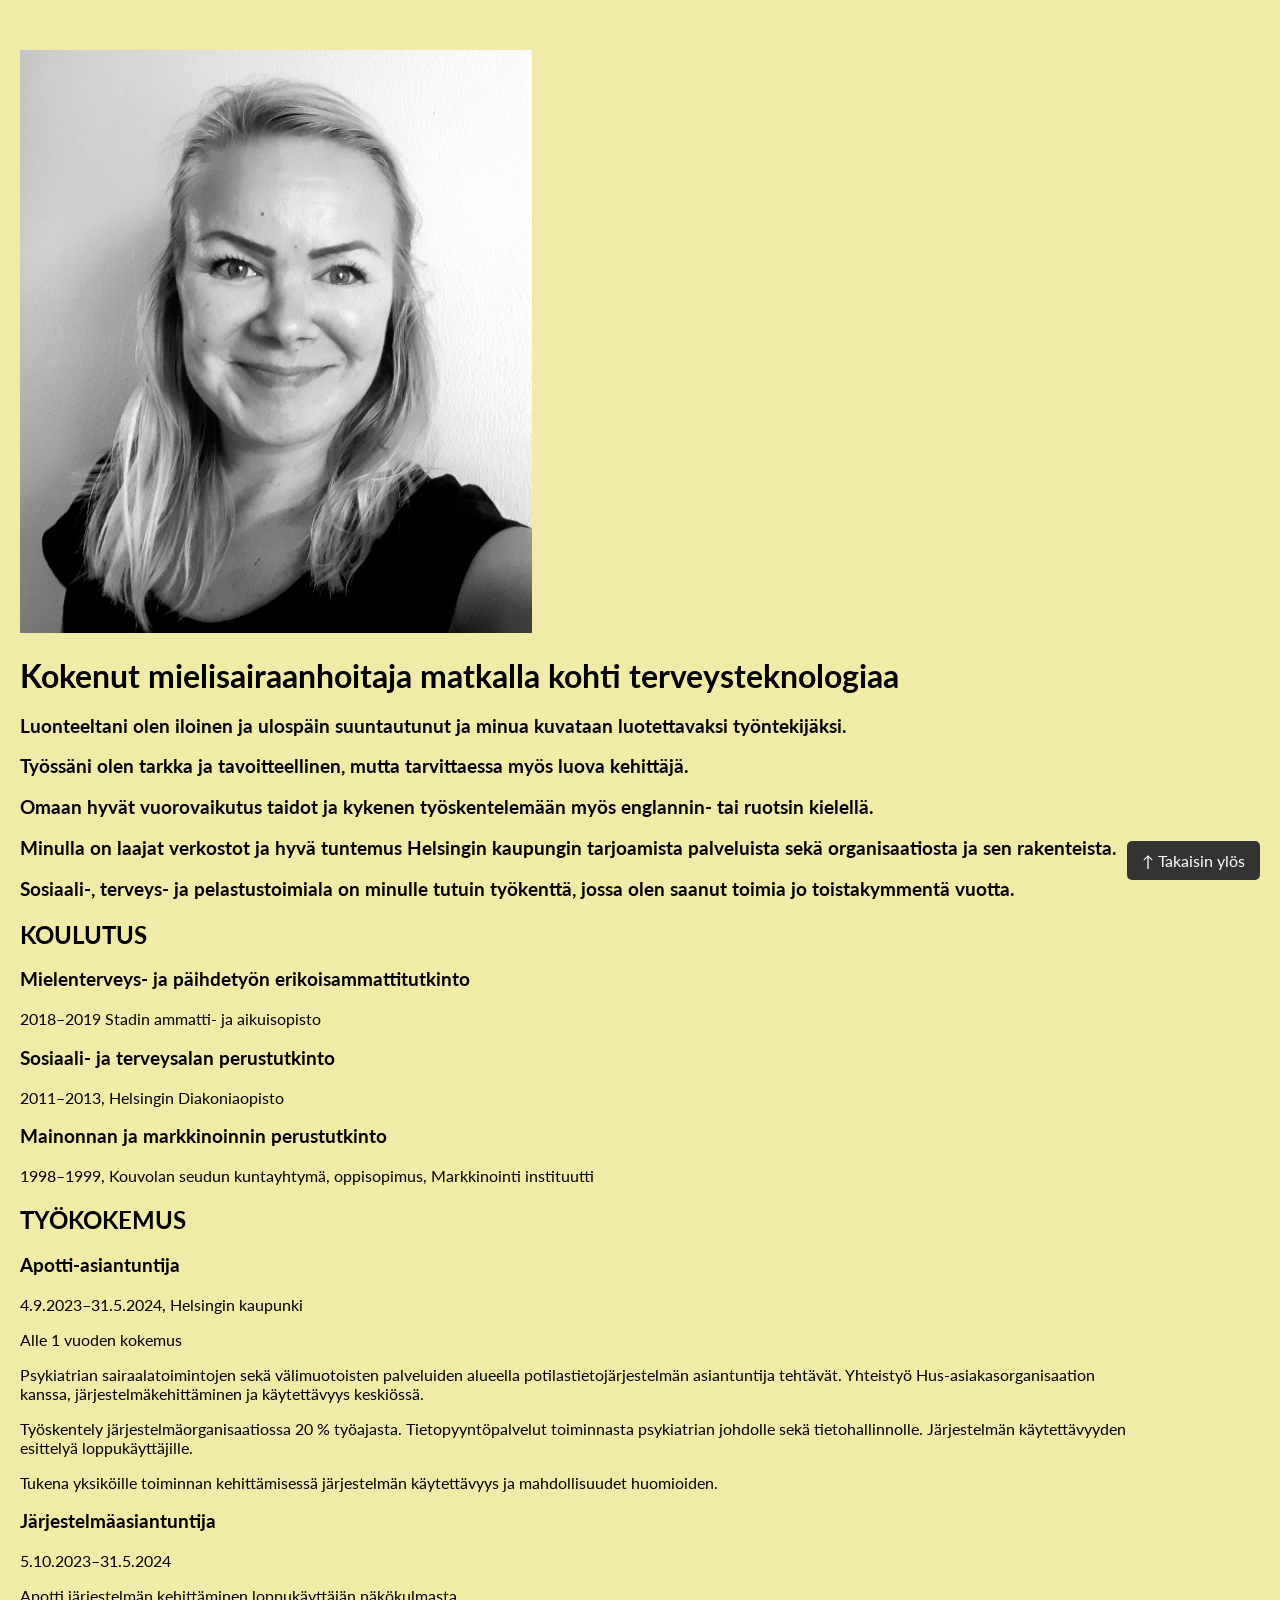
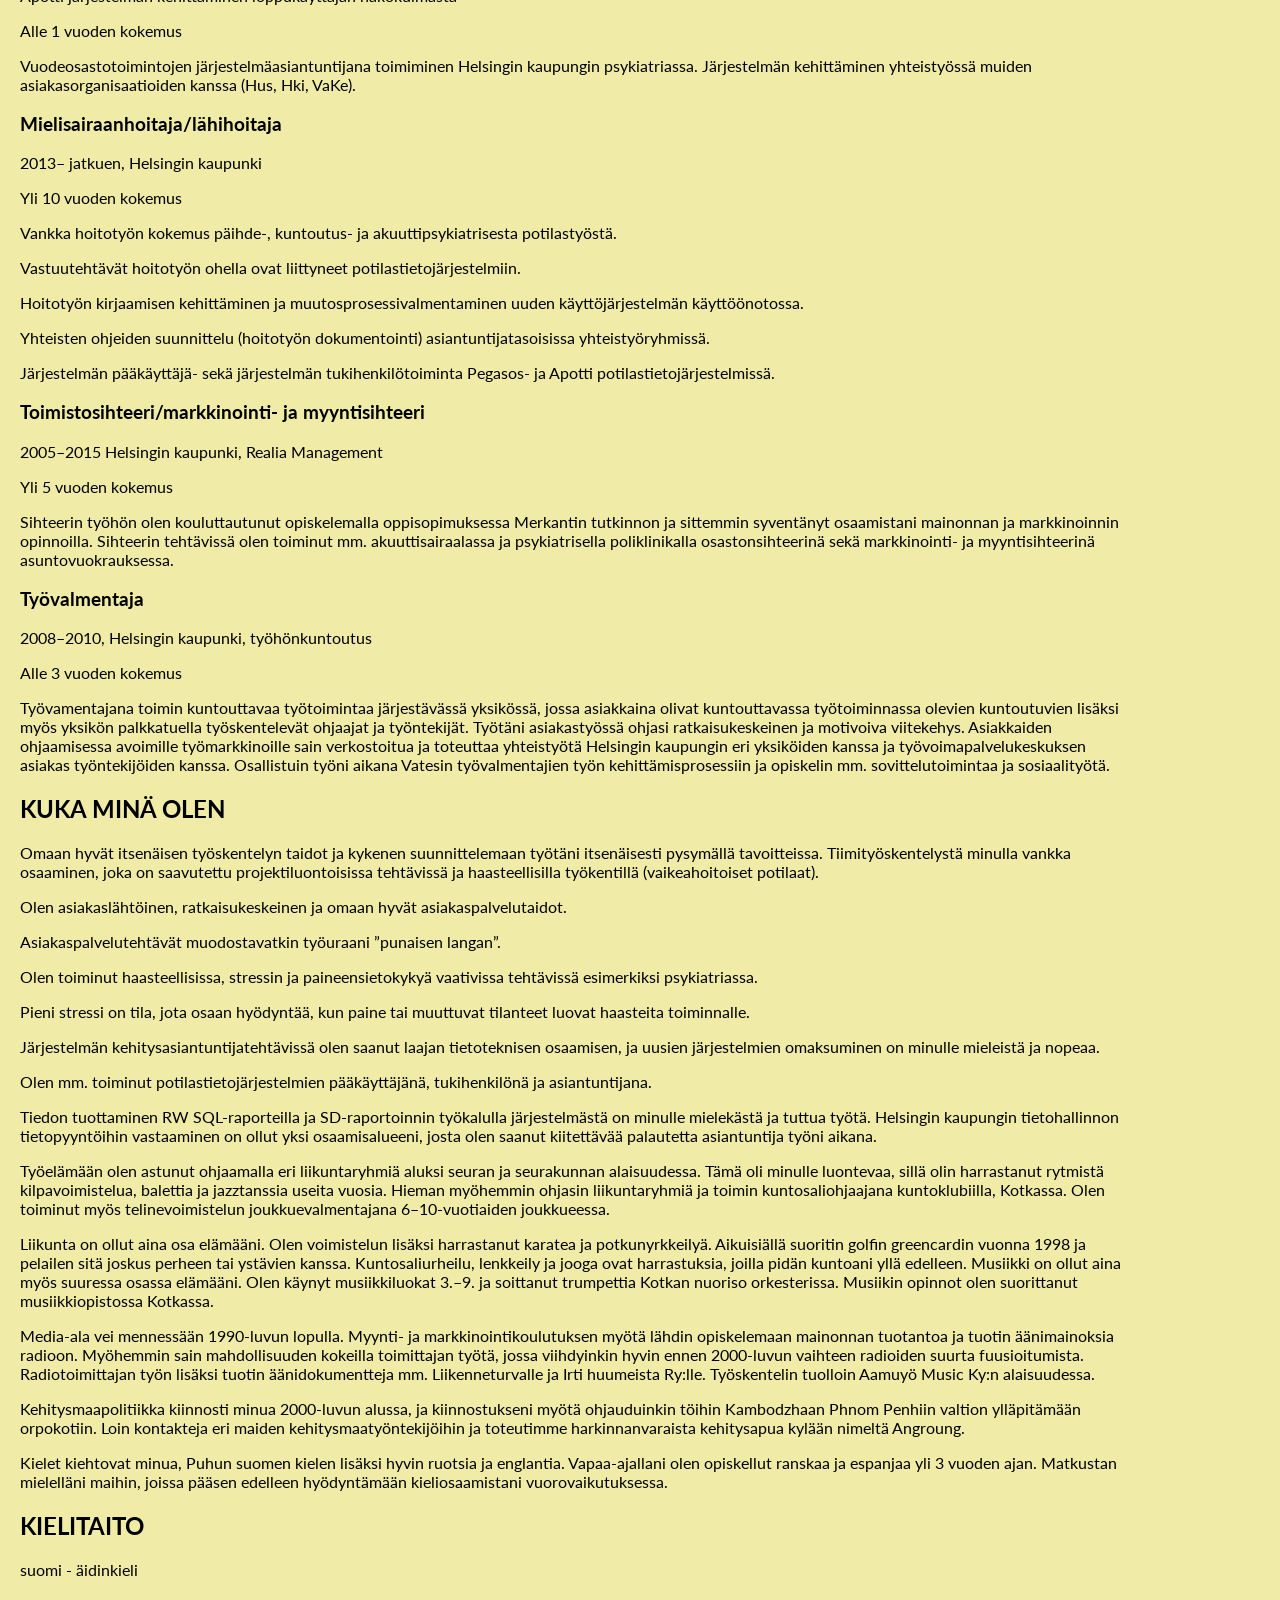
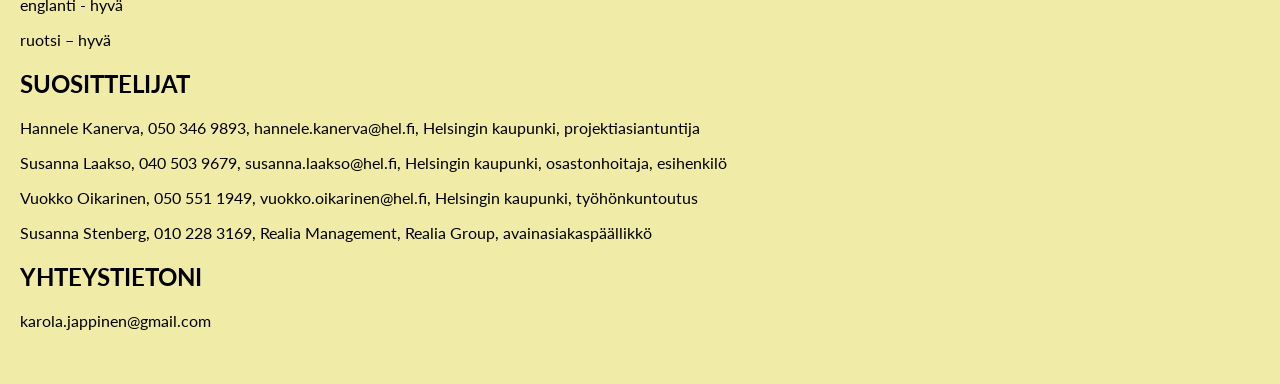
==== commit 435688de: "Update index.html" ====
--- a/index.html
+++ b/index.html
@@ -133,11 +133,11 @@
         Myöhemmin sain mahdollisuuden kokeilla toimittajan työtä, jossa viihdyinkin hyvin ennen 2000-luvun vaihteen radioiden suurta fuusioitumista.
         Radiotoimittajan työn lisäksi tuotin äänidokumentteja mm. Liikenneturvalle ja Irti huumeista Ry:lle. Työskentelin tuolloin Aamuyö Music Ky:n alaisuudessa.</p>
 <p></p>
-        <p  style="margin-left: 20px; margin-right: 150px;">Kehitysmaapolitiikka kiinnosti minua 2000-luvun alussa, ja kiinnostukseni myötä ohjauduinkin töihin Kambodzhaan Phnom Penhiin valtion ylläpitämään orpokotiin.</p>
-<p style="margin-left: 20px; margin-right: 150px;">Loin kontakteja eri maiden kehitysmaatyöntekijöihin ja toteutimme harkinnanvaraista kehitysapua kylään nimeltä Angroung.</p>
+        <p  style="margin-left: 20px; margin-right: 150px;">Kehitysmaapolitiikka kiinnosti minua 2000-luvun alussa, ja kiinnostukseni myötä ohjauduinkin töihin Kambodzhaan Phnom Penhiin valtion ylläpitämään orpokotiin.
+Loin kontakteja eri maiden kehitysmaatyöntekijöihin ja toteutimme harkinnanvaraista kehitysapua kylään nimeltä Angroung.</p>
        
-<p style="margin-left: 20px; margin-right: 150px;">Kielet kiehtovat minua. Puhun suomen kielen lisäksi hyvin ruotsia ja englantia. Vapaa-ajallani olen opiskellut ranskaa ja espanjaa yli 3 vuoden ajan, ja matkustan mielelläni maihin, 
-  joissa pääsen lisää hyödyntämään kieliosaamistani vuorovaikutuksessa.</p>
+<p style="margin-left: 20px; margin-right: 150px;">Kielet kiehtovat minua, Puhun suomen kielen lisäksi hyvin ruotsia ja englantia. Vapaa-ajallani olen opiskellut ranskaa ja espanjaa yli 3 vuoden ajan. Matkustan mielelläni maihin, 
+  joissa pääsen edelleen hyödyntämään kieliosaamistani vuorovaikutuksessa.</p>
   <p></p>    
 <h2 style="margin-left: 20px; margin-right: 150px;">KIELITAITO</h2>
    <p></p>        
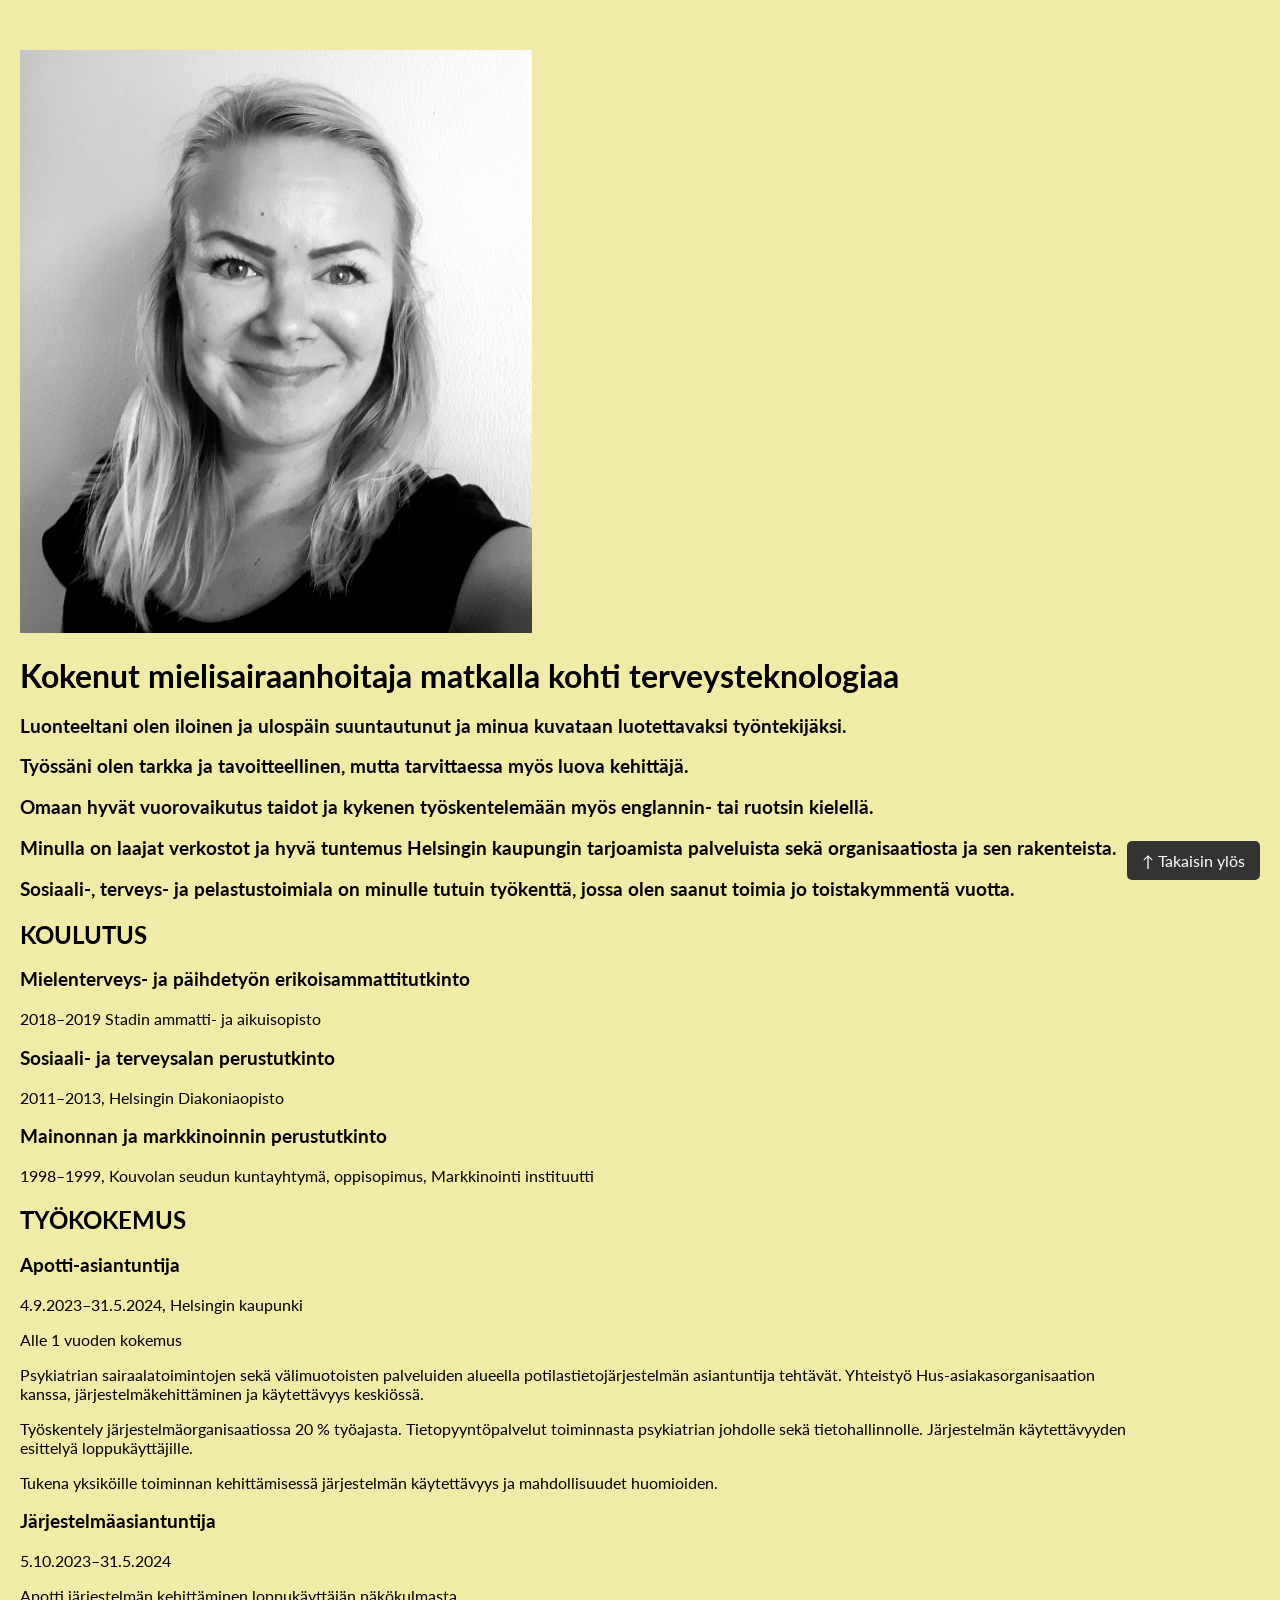
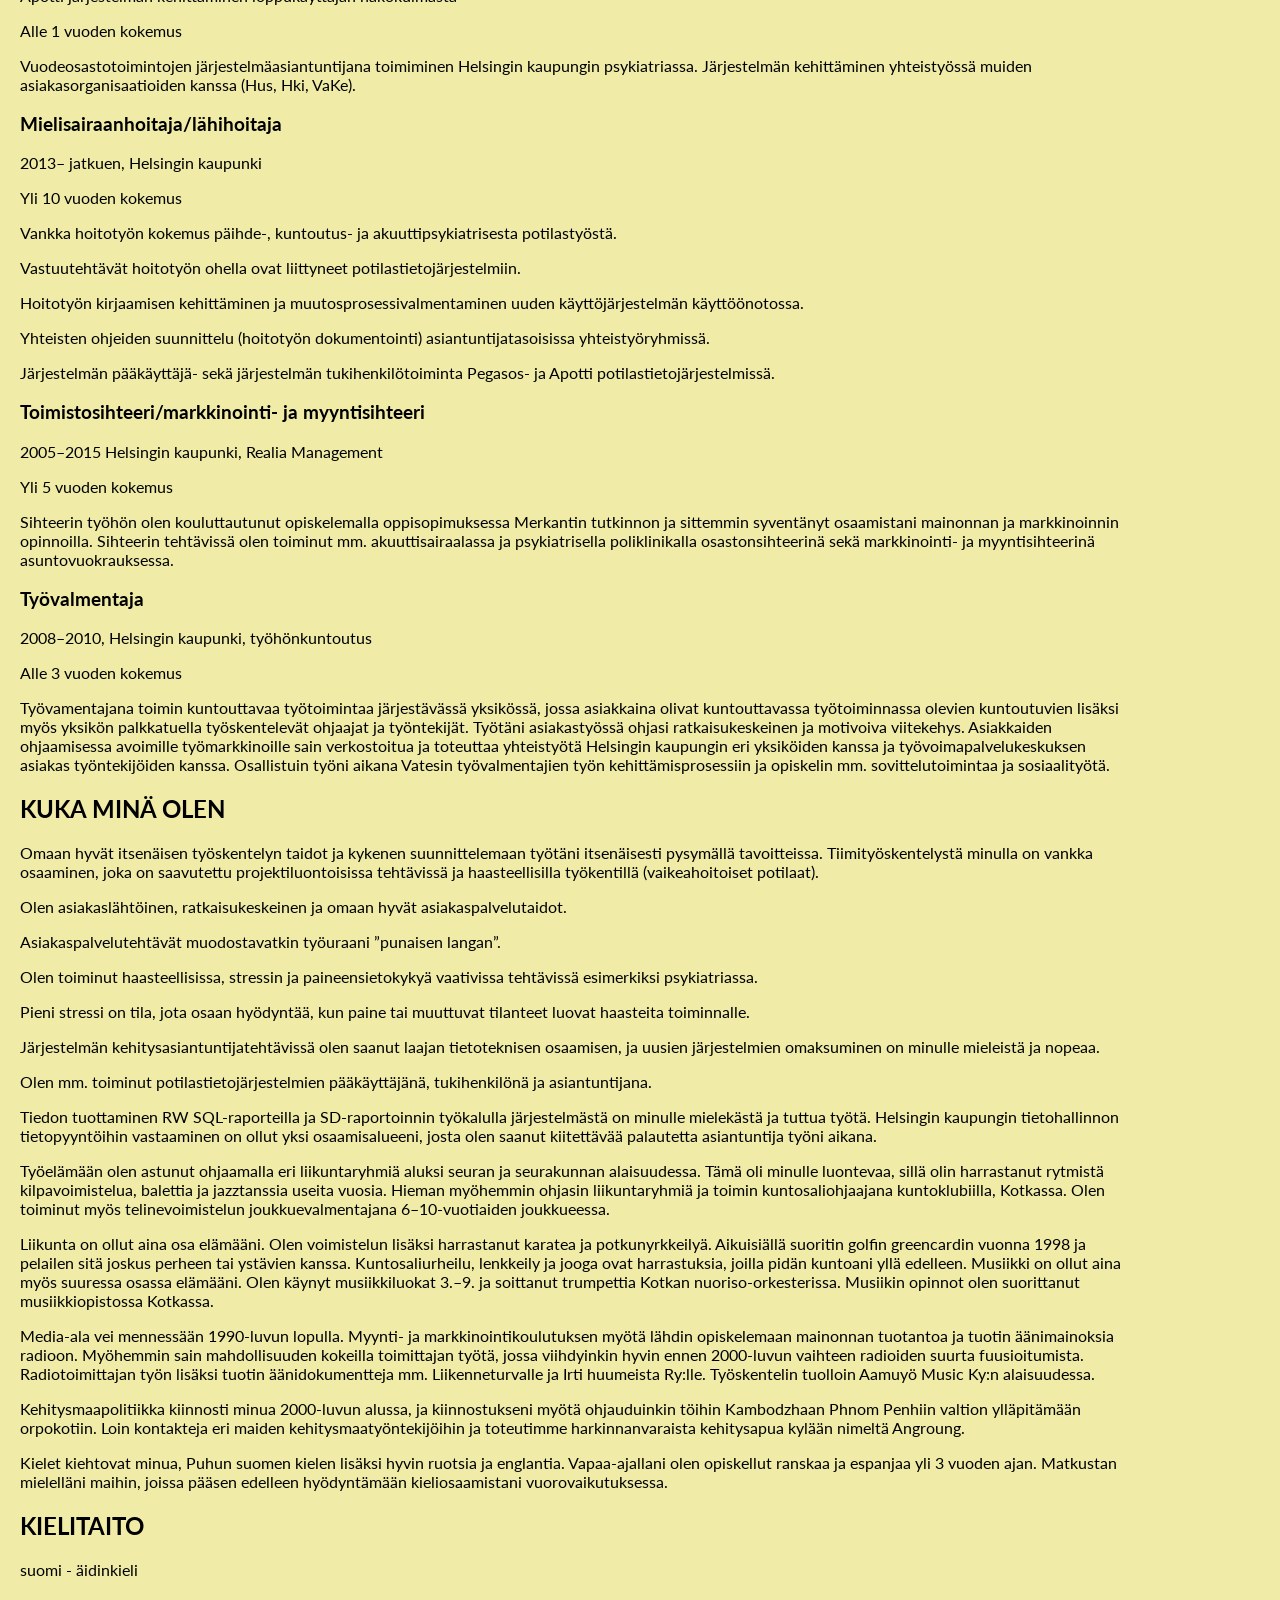
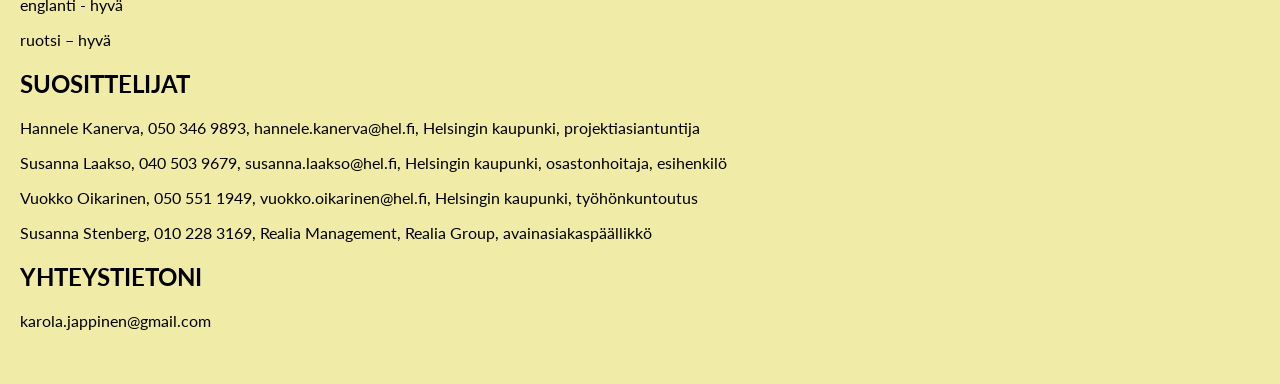
==== commit 908da505: "Update index.html" ====
--- a/index.html
+++ b/index.html
@@ -112,7 +112,7 @@
 
 <h2 style="margin-left: 20px; margin-right: 150px;">KUKA MINÄ OLEN</h2>
    <p style="margin-left: 20px; margin-right: 150px;">Omaan hyvät itsenäisen työskentelyn taidot ja kykenen suunnittelemaan työtäni itsenäisesti pysymällä tavoitteissa.
-        Tiimityöskentelystä minulla vankka osaaminen, joka on saavutettu projektiluontoisissa tehtävissä ja haasteellisilla työkentillä (vaikeahoitoiset potilaat).</p>
+        Tiimityöskentelystä minulla on vankka osaaminen, joka on saavutettu projektiluontoisissa tehtävissä ja haasteellisilla työkentillä (vaikeahoitoiset potilaat).</p>
         <p style="margin-left: 20px; margin-right: 150px;">Olen asiakaslähtöinen, ratkaisukeskeinen ja omaan hyvät asiakaspalvelutaidot.
         <p style="margin-left: 20px; margin-right: 150px;">Asiakaspalvelutehtävät muodostavatkin työuraani ”punaisen langan”.</p>
         <p style="margin-left: 20px; margin-right: 150px;">Olen toiminut haasteellisissa, stressin ja paineensietokykyä vaativissa tehtävissä esimerkiksi psykiatriassa. </p>
@@ -128,7 +128,7 @@
 joukkueessa.</p>
        
 <p style="margin-left: 20px; margin-right: 150px;">Liikunta on ollut aina osa elämääni. Olen voimistelun lisäksi harrastanut karatea ja potkunyrkkeilyä. Aikuisiällä suoritin golfin greencardin vuonna 1998 ja pelailen sitä joskus perheen tai ystävien kanssa.
-Kuntosaliurheilu, lenkkeily ja jooga ovat harrastuksia, joilla pidän kuntoani yllä edelleen. Musiikki on ollut aina myös suuressa osassa elämääni. Olen käynyt musiikkiluokat 3.–9. ja soittanut trumpettia Kotkan nuoriso orkesterissa. Musiikin opinnot olen suorittanut musiikkiopistossa Kotkassa.</p>  
+Kuntosaliurheilu, lenkkeily ja jooga ovat harrastuksia, joilla pidän kuntoani yllä edelleen. Musiikki on ollut aina myös suuressa osassa elämääni. Olen käynyt musiikkiluokat 3.–9. ja soittanut trumpettia Kotkan nuoriso-orkesterissa. Musiikin opinnot olen suorittanut musiikkiopistossa Kotkassa.</p>  
 <p style="margin-left: 20px; margin-right: 150px;">Media-ala vei mennessään 1990-luvun lopulla. Myynti- ja markkinointikoulutuksen myötä lähdin opiskelemaan mainonnan tuotantoa ja tuotin äänimainoksia radioon.
         Myöhemmin sain mahdollisuuden kokeilla toimittajan työtä, jossa viihdyinkin hyvin ennen 2000-luvun vaihteen radioiden suurta fuusioitumista.
         Radiotoimittajan työn lisäksi tuotin äänidokumentteja mm. Liikenneturvalle ja Irti huumeista Ry:lle. Työskentelin tuolloin Aamuyö Music Ky:n alaisuudessa.</p>
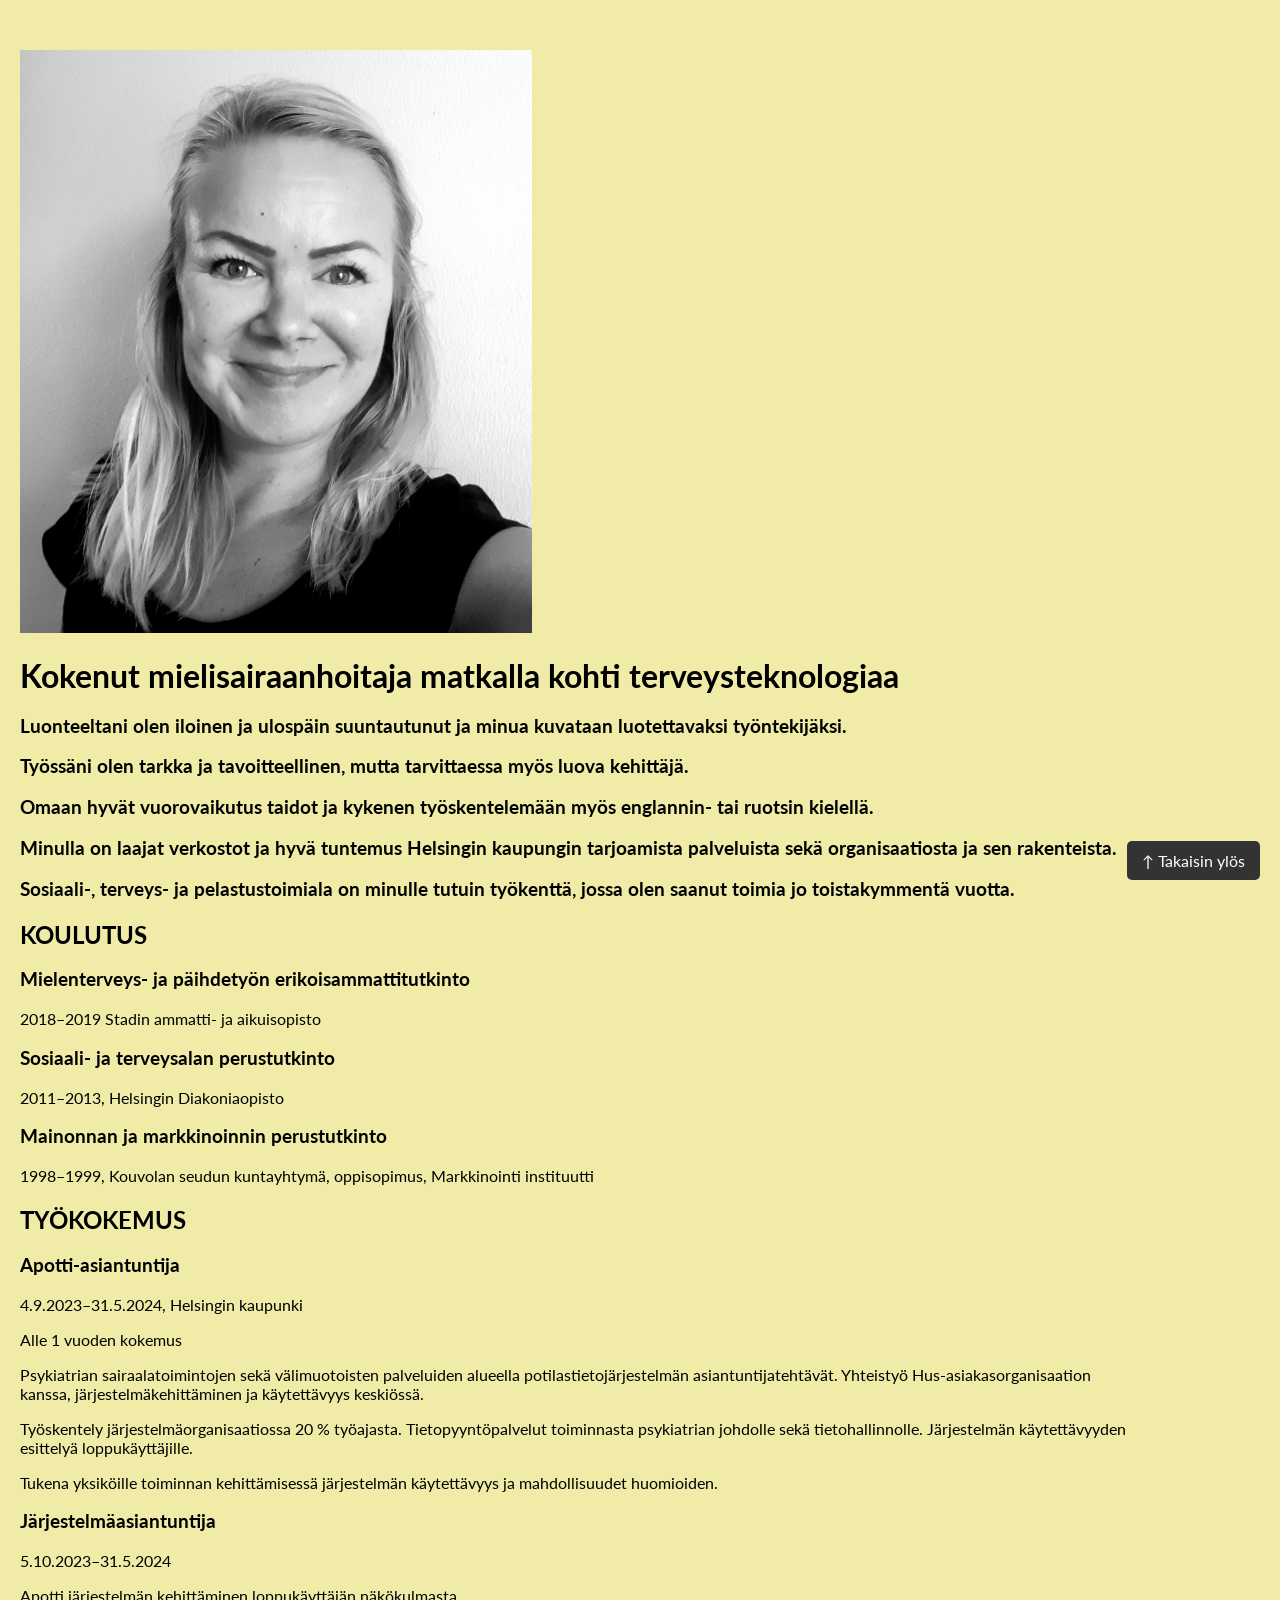
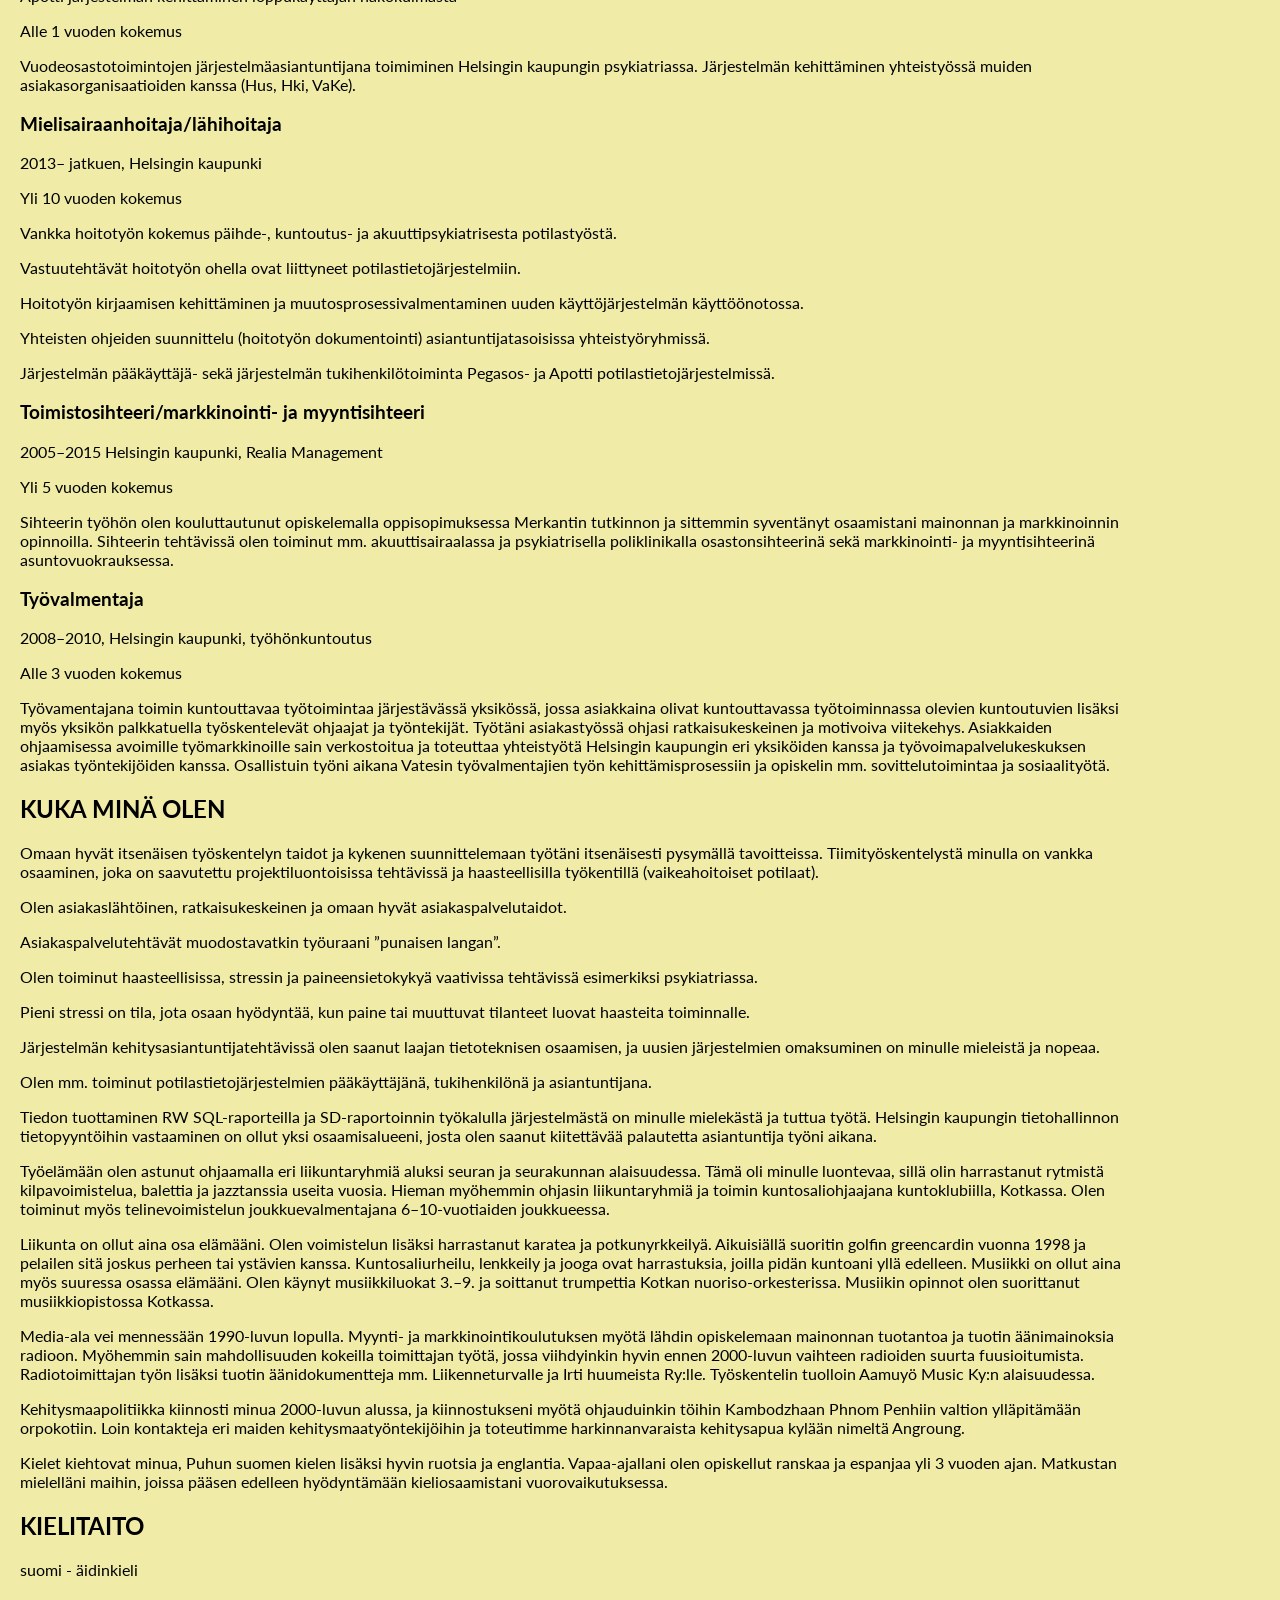
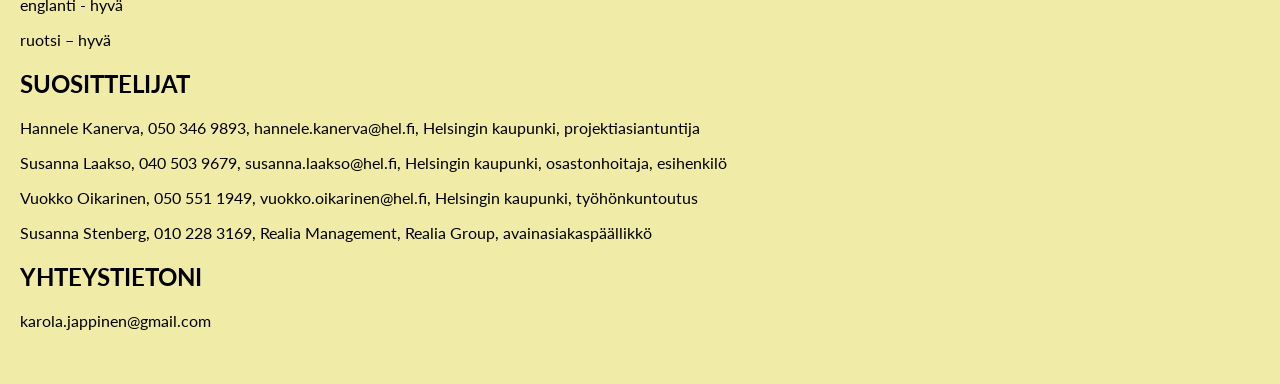
==== commit 8ae2fa3c: "Update index.html" ====
--- a/index.html
+++ b/index.html
@@ -68,7 +68,7 @@
 <h3 style="margin-left: 20px; margin-right: 150px;">Apotti-asiantuntija</h3>
 <p style="margin-left: 20px; margin-right: 150px;">4.9.2023–31.5.2024, Helsingin kaupunki</p>
 <p style="margin-left: 20px; margin-right: 150px;">Alle 1 vuoden kokemus</p>
- <p style="margin-left: 20px; margin-right: 150px;">Psykiatrian sairaalatoimintojen sekä välimuotoisten palveluiden alueella potilastietojärjestelmän asiantuntija tehtävät. Yhteistyö Hus-asiakasorganisaation kanssa, järjestelmäkehittäminen ja käytettävyys keskiössä.</p>
+ <p style="margin-left: 20px; margin-right: 150px;">Psykiatrian sairaalatoimintojen sekä välimuotoisten palveluiden alueella potilastietojärjestelmän asiantuntijatehtävät. Yhteistyö Hus-asiakasorganisaation kanssa, järjestelmäkehittäminen ja käytettävyys keskiössä.</p>
  <p style="margin-left: 20px; margin-right: 150px;">Työskentely järjestelmäorganisaatiossa 20 % työajasta. Tietopyyntöpalvelut toiminnasta psykiatrian johdolle sekä tietohallinnolle. Järjestelmän käytettävyyden esittelyä loppukäyttäjille.</p>
  <p style="margin-left: 20px; margin-right: 150px;">Tukena yksiköille toiminnan kehittämisessä järjestelmän käytettävyys ja mahdollisuudet huomioiden.</p>
   <p></p>
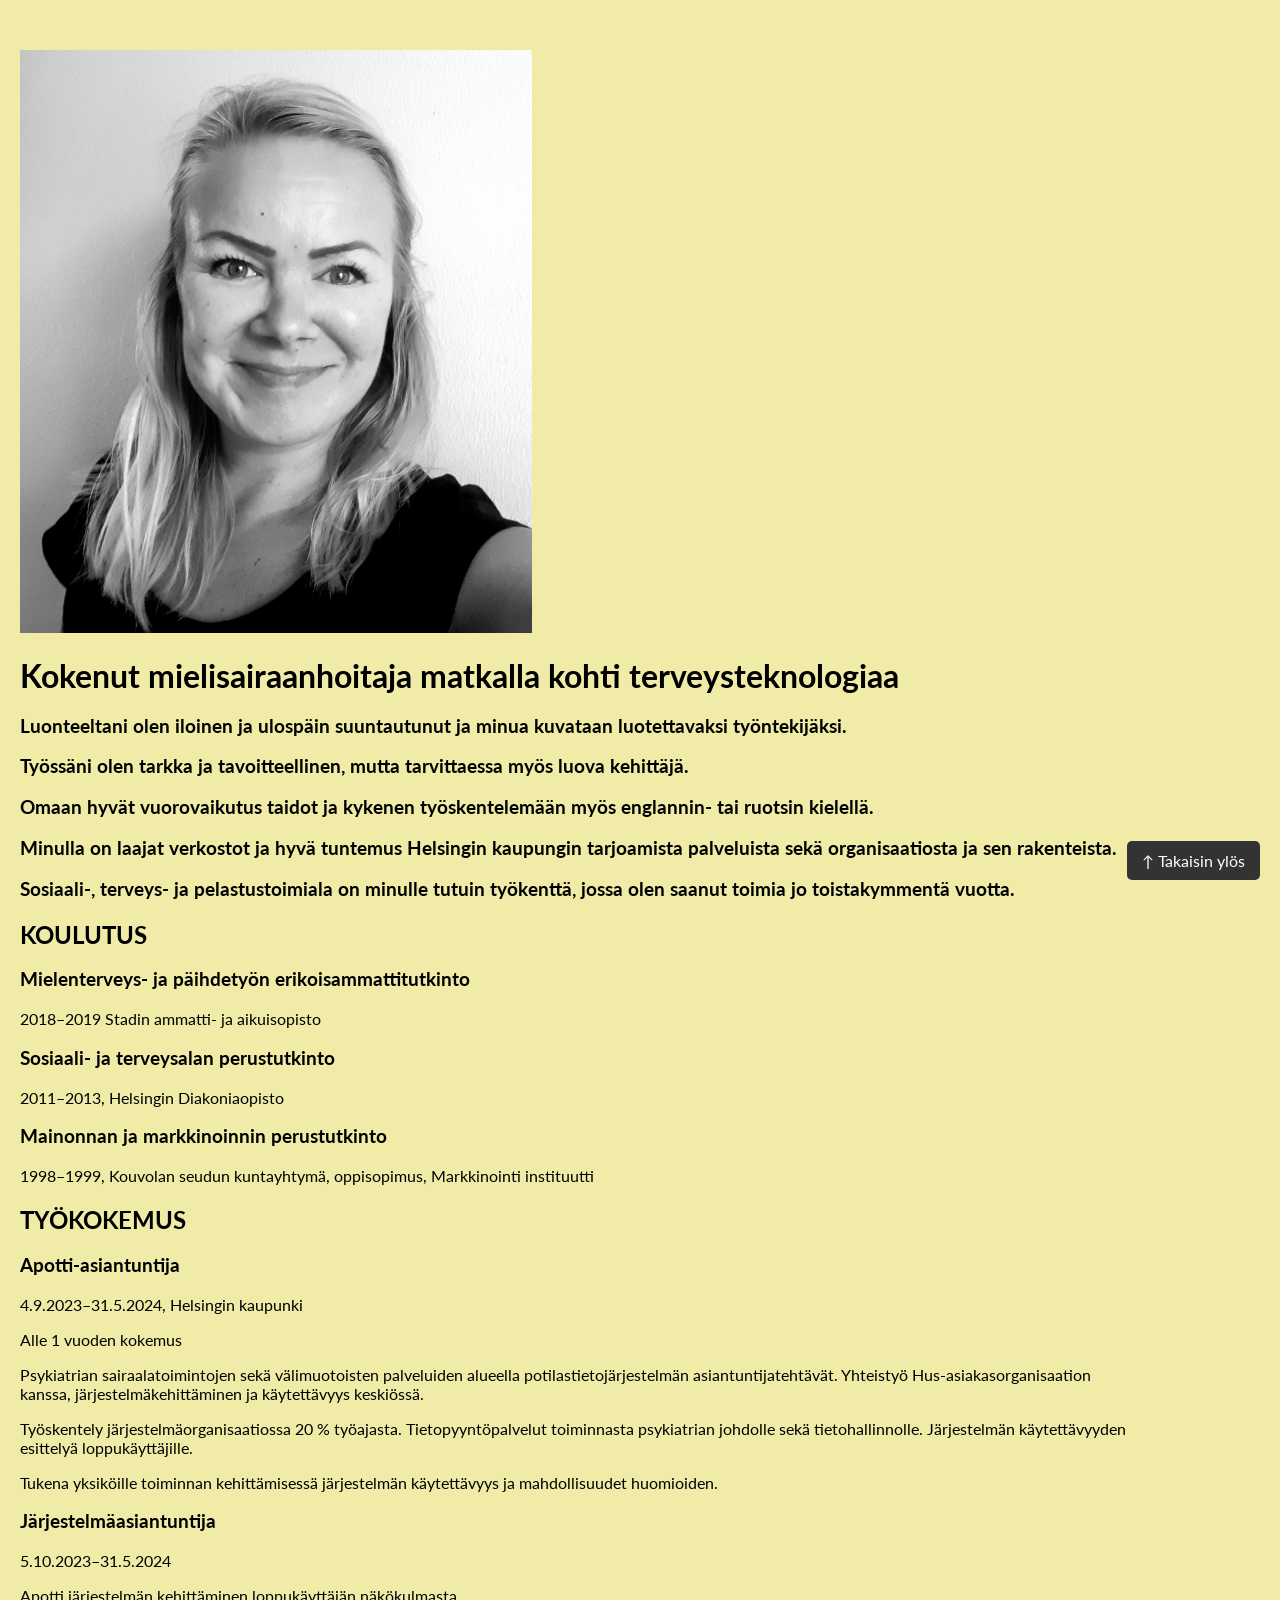
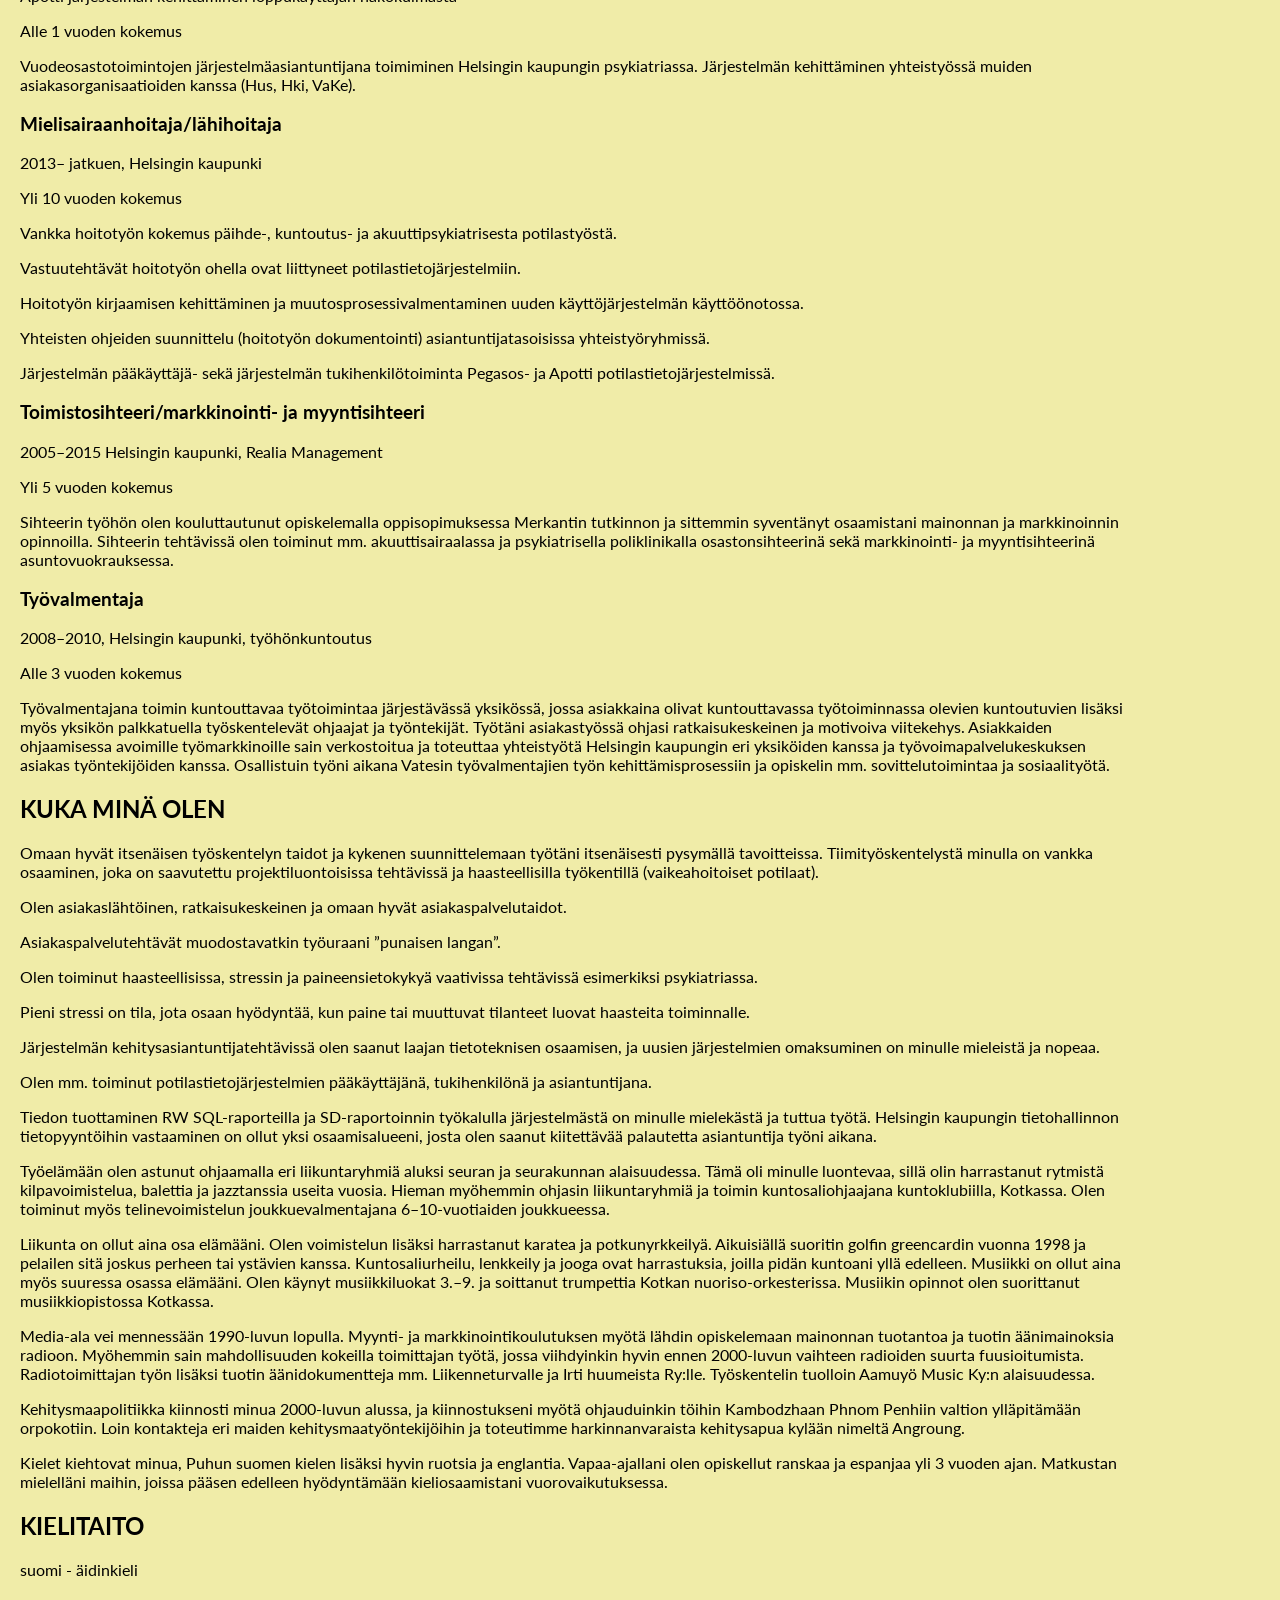
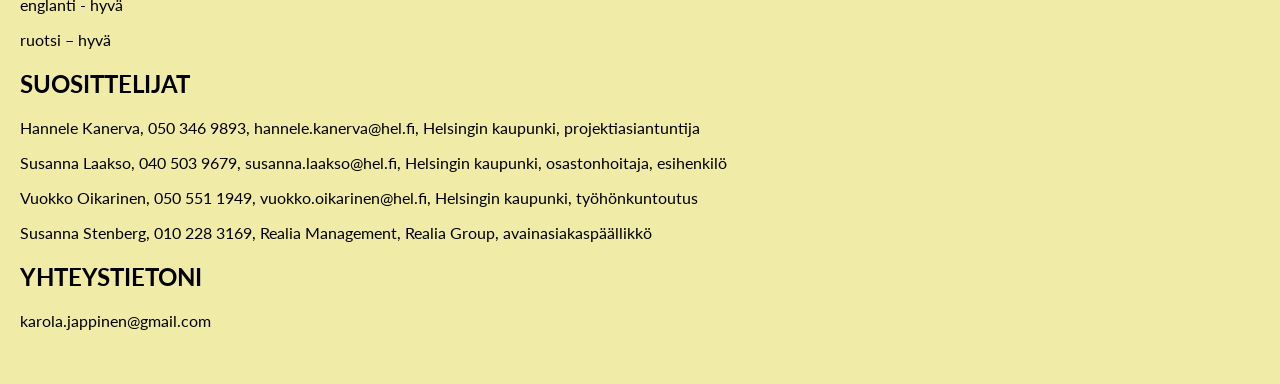
==== commit af40496b: "Update index.html" ====
--- a/index.html
+++ b/index.html
@@ -104,7 +104,7 @@
 <p style="margin-left: 20px; margin-right: 150px;">2008–2010, Helsingin kaupunki, työhönkuntoutus</p>
 <p style="margin-left: 20px; margin-right: 150px;">Alle 3 vuoden kokemus</p>
 <p></p>
-<p style="margin-left: 20px; margin-right: 150px;">Työvamentajana toimin kuntouttavaa työtoimintaa järjestävässä yksikössä, jossa asiakkaina olivat kuntouttavassa työtoiminnassa olevien kuntoutuvien lisäksi myös
+<p style="margin-left: 20px; margin-right: 150px;">Työvalmentajana toimin kuntouttavaa työtoimintaa järjestävässä yksikössä, jossa asiakkaina olivat kuntouttavassa työtoiminnassa olevien kuntoutuvien lisäksi myös
 yksikön palkkatuella työskentelevät ohjaajat ja työntekijät. Työtäni asiakastyössä ohjasi ratkaisukeskeinen ja motivoiva viitekehys.
 Asiakkaiden ohjaamisessa avoimille työmarkkinoille sain verkostoitua ja toteuttaa yhteistyötä Helsingin kaupungin eri yksiköiden kanssa ja työvoimapalvelukeskuksen asiakas
 työntekijöiden kanssa. Osallistuin työni aikana Vatesin työvalmentajien työn kehittämisprosessiin ja opiskelin mm. sovittelutoimintaa ja sosiaalityötä.</p>
